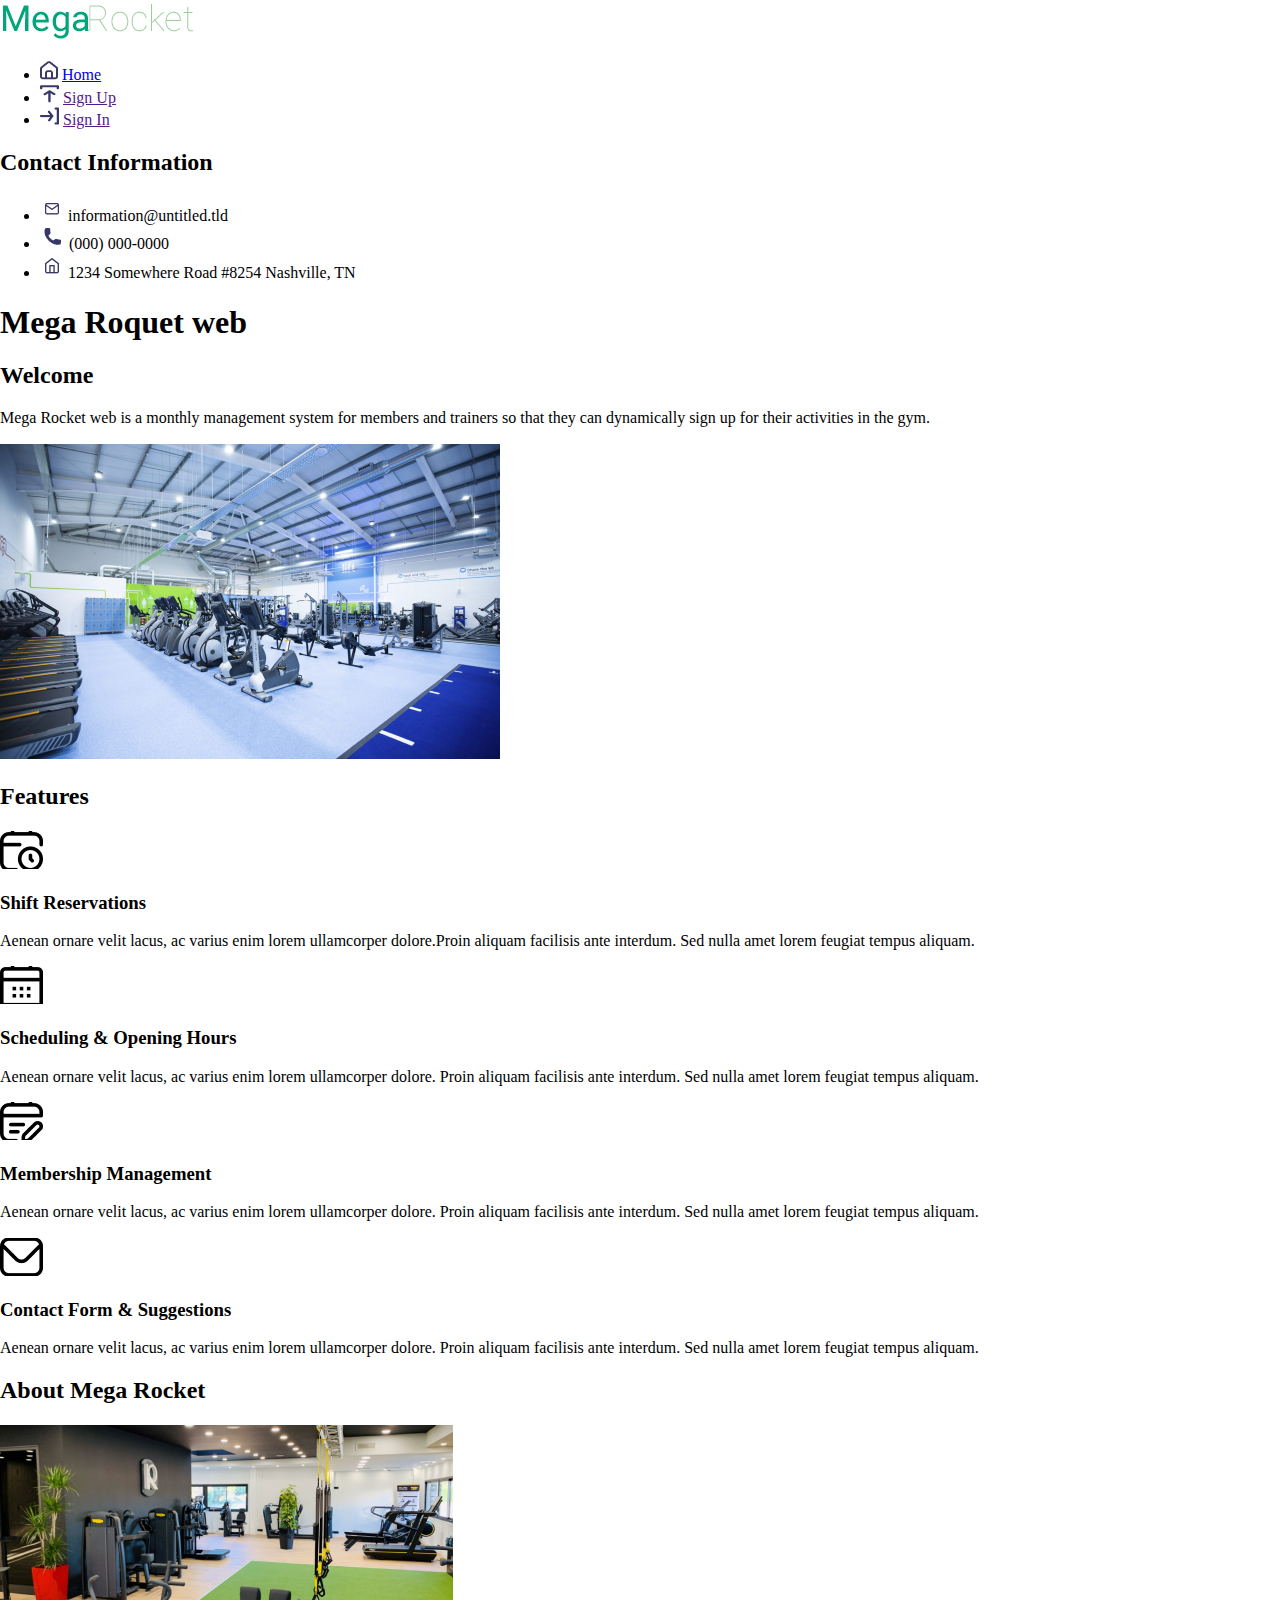
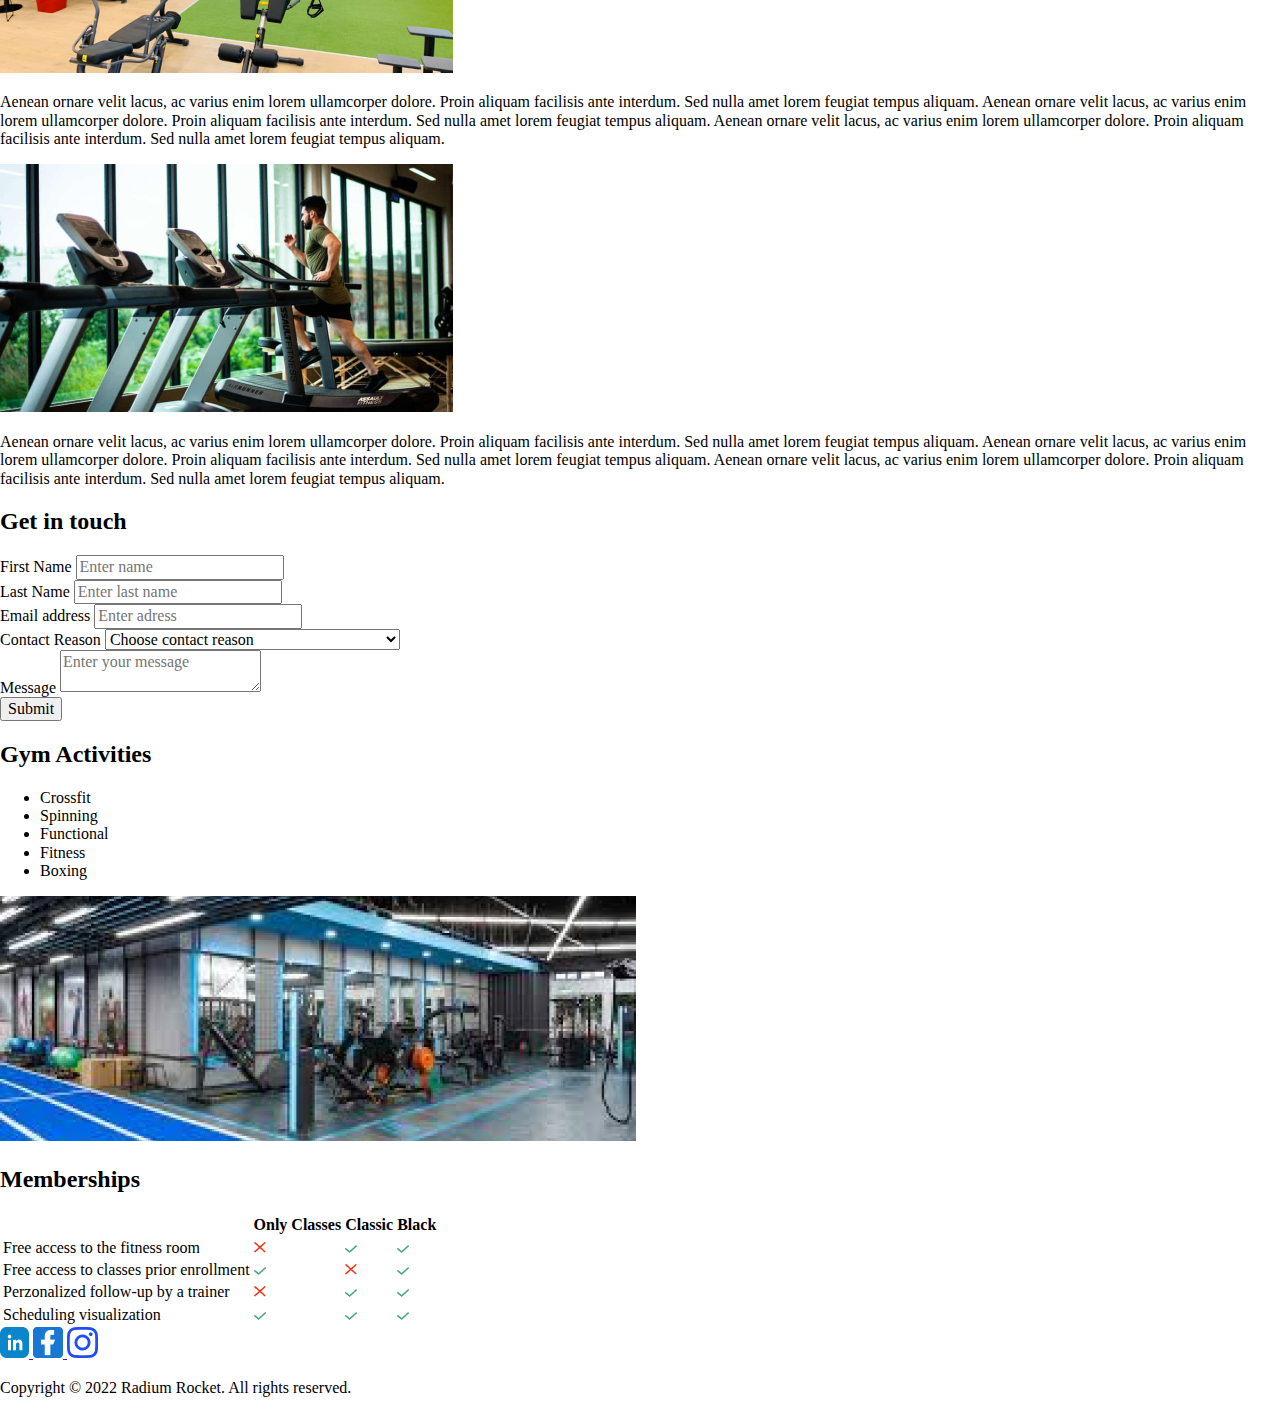
==== Week-03/index.html @ 0d66f49b "BaSP-W03-2023:folders organized,creation of reset and stylesheet,classes added" ====
<!DOCTYPE html>
<html lang="en">
    <head>
        <title>
            MegaRocket
        </title>
        <link rel="stylesheet" href="css/reset.css">
        <link rel="stylesheet" href="css/style.css">
        <link rel="preconnect" href="https://fonts.googleapis.com">
        <link rel="preconnect" href="https://fonts.gstatic.com" crossorigin>
        <link href="https://fonts.googleapis.com/css2?family=Open+Sans:wght@300&family=Roboto:ital,wght@0,400;1,300;1,400&display=swap" rel="stylesheet">
    </head>
    <body>
        <header>
                <a class="logo" href="index.html">
                    <img src = "assets/imgs/logo-mega-rocket.png" alt="Mega rocket logo">
                </a>
        </header>
        <aside>
            <nav>
                <ul>
                    <li class="nav-button">
                        <img src="assets/imgs/home-icon.png" alt="home icon">
                        <a  href="index.html">
                            Home
                        </a>
                    </li>
                    <li class="nav-button">
                        <img src="assets/imgs/sign-up-icon.png" alt="sign up icon">
                        <a href="">
                            Sign Up
                        </a>
                    </li>
                    <li class="nav-button">
                        <img src="assets/imgs/sign-in-icon.png" alt="sign in">
                        <a href="">
                            Sign In
                        </a>
                    </li>
                </ul>
            </nav>
            <div class="contact-info">
                <h2>
                    Contact Information
                </h2>
                <ul>
                    <li class="contact-item">
                        <img src="assets/imgs/email-icon.png" alt="email icon">
                        information@untitled.tld
                    </li>
                    <li class="contact-item">
                        <img src="assets/imgs/phone-icon.png" alt="phone icon">
                        (000) 000-0000
                    </li>
                    <li class="contact-item">
                        <img src="assets/imgs/home-icon2.png" alt="home icon">
                        1234 Somewhere Road #8254 Nashville, TN
                    </li>
                </ul>
            </div>
        </aside>
        <main>
            <section class="welcome-section">
                <article class="welcome-text">
                    <h1>
                        Mega Roquet web
                    </h1>
                    <h2>
                        Welcome
                    </h2>
                    <p>
                        Mega Rocket web is a monthly management system for members and trainers so that they can dynamically sign up for their 
                        activities in the gym.
                    </p>
                </article>
                <img src="assets/imgs/welcome.png" alt="modern gym with multiple machines">
            </section>
            <section class="features-section">
                <h2>
                    Features
                </h2>
                <article class="feature-article">
                    <img src="assets/imgs/shift-reservations-logo.png" alt="shift icon">
                    <h3>
                        Shift Reservations
                    </h3>
                    <p>
                        Aenean ornare velit lacus, ac varius enim lorem ullamcorper dolore.Proin aliquam facilisis ante interdum. 
                        Sed nulla amet lorem feugiat tempus aliquam.
                    </p>
                </article>
                <article class="feature-article">
                    <img src="assets/imgs/schedule-logo.png" alt="shcedule icon">
                    <h3>
                        Scheduling & Opening Hours
                    </h3>
                    <p>
                        Aenean ornare velit lacus, ac varius enim lorem ullamcorper dolore. Proin aliquam facilisis ante interdum. 
                        Sed nulla amet lorem feugiat tempus aliquam.
                    </p>
                </article>
                <article class="feature-article">
                    <img src="assets/imgs/membership-management-logo.png" alt="management icon">
                    <h3>
                        Membership Management
                    </h3>
                    <p>
                        Aenean ornare velit lacus, ac varius enim lorem ullamcorper dolore. Proin aliquam facilisis ante interdum.
                        Sed nulla amet lorem feugiat tempus aliquam.
                    </p>
                </article>
                <article class="feature-article">
                    <img src="assets/imgs/contact-logo.png" alt="contact icon">
                    <h3>
                        Contact Form & Suggestions
                    </h3>
                    <p>
                        Aenean ornare velit lacus, ac varius enim lorem ullamcorper dolore. Proin aliquam facilisis ante interdum.
                        Sed nulla amet lorem feugiat tempus aliquam.
                    </p>
                </article>
            </section>
            <section>
                <h2>
                    About Mega Rocket
                </h2>
                <article>
                    <img src="assets/imgs/about1.png" alt="gym with machines and green spaces">
                    <p>
                        Aenean ornare velit lacus, ac varius enim lorem ullamcorper dolore. Proin aliquam facilisis ante interdum.
                        Sed nulla amet lorem feugiat tempus aliquam. Aenean ornare velit lacus, ac varius enim lorem ullamcorper dolore.
                        Proin aliquam facilisis ante interdum. Sed nulla amet lorem feugiat tempus aliquam. Aenean ornare velit lacus, ac varius
                        enim lorem ullamcorper dolore. Proin aliquam facilisis ante interdum. Sed nulla amet lorem feugiat tempus aliquam.
                    </p>
                </article>
                <article>
                    <img src="assets/imgs/about2.png" alt="a member of the gym training in a treadmill">
                    <p>
                        Aenean ornare velit lacus, ac varius enim lorem ullamcorper dolore. Proin aliquam facilisis ante interdum.
                        Sed nulla amet lorem feugiat tempus aliquam. Aenean ornare velit lacus, ac varius enim lorem ullamcorper dolore.
                        Proin aliquam facilisis ante interdum. Sed nulla amet lorem feugiat tempus aliquam. Aenean ornare velit lacus, ac varius
                        enim lorem ullamcorper dolore. Proin aliquam facilisis ante interdum. Sed nulla amet lorem feugiat tempus aliquam.
                    </p>
                </article>
            </section>
            <section>
                <h2>
                    Get in touch
                </h2>
                <form>
                    <div>
                        <label for="form-name">
                            First Name
                        </label>
                        <input id="form-name" placeholder="Enter name" type="text">
                    </div>
                    <div>
                        <label for="form-last-name">
                            Last Name
                        </label>
                        <input id="form-last-name" placeholder="Enter last name" type="text">
                    </div>
                    <div>
                        <label for="form-email">
                            Email address
                        </label>
                        <input id="form-email" placeholder="Enter adress" type="text">
                    </div>
                    <div>
                        <label for="form-reason">
                            Contact Reason
                        </label>
                        <select id="form-reason">
                            <option selected dissabled hidden value="Choose contact reason">
                                Choose contact reason
                            </option>
                            <option value="I want to make a claim">
                                I want to make a claim
                            </option>
                            <option value="I want to realize a query or suggestion">
                                I want to realize a query or suggestion
                            </option>
                            <option value="I want to know the memberships and costs">
                                I want to know the memberships and costs
                            </option>
                        </select>
                    </div>
                    <div>
                        <label>
                            Message
                        </label>
                        <textarea placeholder="Enter your message"></textarea>
                    </div>
                    <button type="submit">
                        Submit
                    </button>
                </form>
            </section>
            <section>
                <h2>
                    Gym Activities
                </h2>
                <article>
                    <ul>
                        <li>
                            Crossfit
                        </li>
                        <li>
                            Spinning
                        </li>
                        <li>
                            Functional
                        </li>
                        <li>
                            Fitness
                        </li>
                        <li>
                            Boxing
                        </li>
                    </ul>
                    <img src="assets/imgs/activities.png" alt="huge view of a gym">
                </article>
            </section>
            <section>
                <h2>
                    Memberships
                </h2>
                <table>
                    <tr>
                        <th></th>
                        <th>
                            Only Classes
                        </th>
                        <th>
                            Classic
                        </th>
                        <th>
                            Black
                        </th>
                    </tr>
                    <tr>
                        <td>
                            Free access to the fitness room
                        </td>
                        <td>
                            <img src="assets/imgs/x-member-icon.png" alt="cross icon">
                        </td>
                        <td>
                            <img src="assets/imgs/check-member-icon.png" alt="check icon">
                        </td>
                        <td>
                            <img src="assets/imgs/check-member-icon.png">
                        </td>
                    </tr>
                    <tr>
                        <td>
                            Free access to classes prior enrollment
                        </td>
                        <td>
                            <img src="assets/imgs/check-member-icon.png" alt="cross icon">
                        </td>
                        <td>
                            <img src="assets/imgs/x-member-icon.png" alt="check icon">
                        </td>
                        <td>
                            <img src="assets/imgs/check-member-icon.png">
                        </td>
                    </tr>
                    <tr>
                        <td>
                            Perzonalized follow-up by a trainer
                        </td>
                        <td>
                            <img src="assets/imgs/x-member-icon.png" alt="cross icon">
                        </td>
                        <td>
                            <img src="assets/imgs/check-member-icon.png" alt="check icon">
                        </td>
                        <td>
                            <img src="assets/imgs/check-member-icon.png">
                        </td>
                    </tr>
                    <tr>
                        <td>
                            Scheduling visualization
                        </td>
                        <td>
                            <img src="assets/imgs/check-member-icon.png" alt="cross icon">
                        </td>
                        <td>
                            <img src="assets/imgs/check-member-icon.png" alt="check icon">
                        </td>
                        <td>
                            <img src="assets/imgs/check-member-icon.png">
                        </td>
                    </tr>
                </table>
            </section>
        </main>
        <footer>
            <div>
                <a href="">
                    <img src="assets/imgs/linkedin.png" alt="linkedin logo">
                </a>
                <a href="">
                    <img src="assets/imgs/facebook.png" alt="facebook logo">
                </a>
                <a href="">
                    <img src="assets/imgs/instagram.png" alt="instagram logo">
                </a>
            </div>
            <p>
                Copyright © 2022 Radium Rocket. All rights reserved.
            </p>
        </footer>
    </body>
</html>
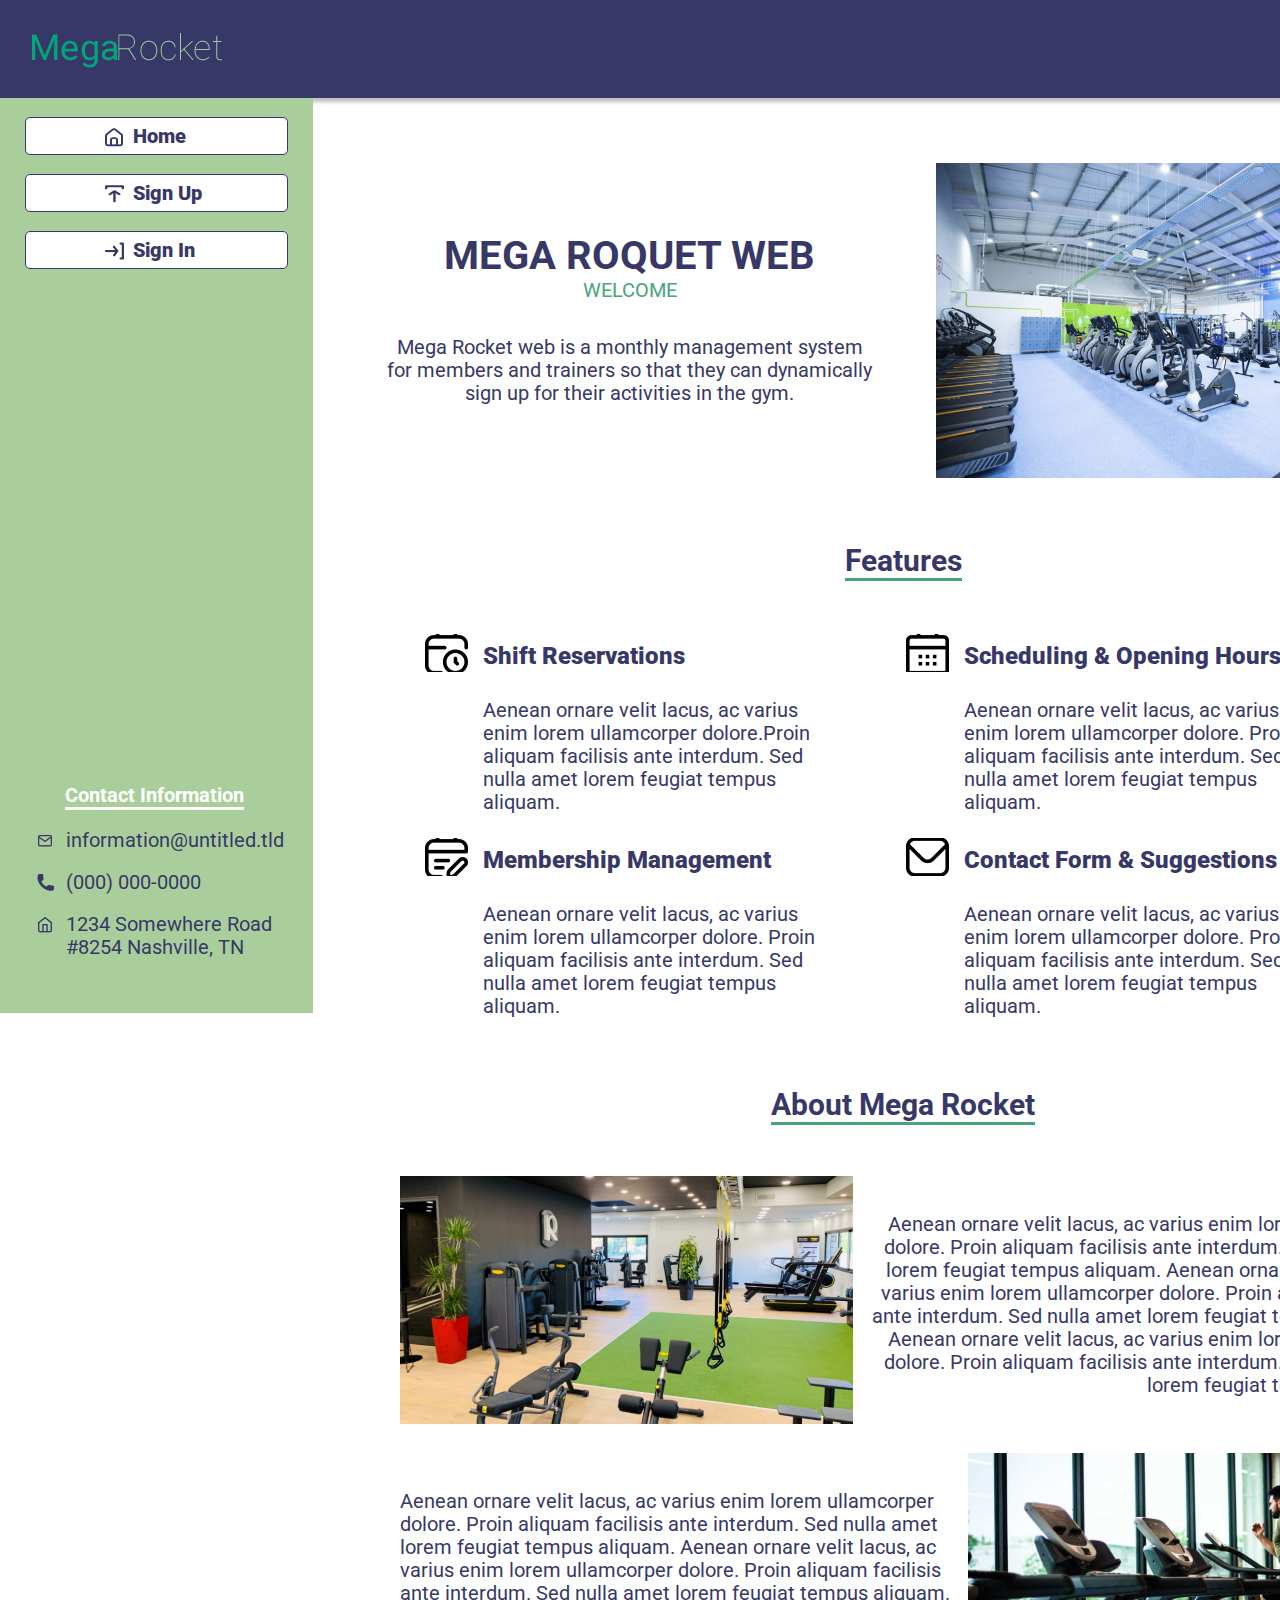
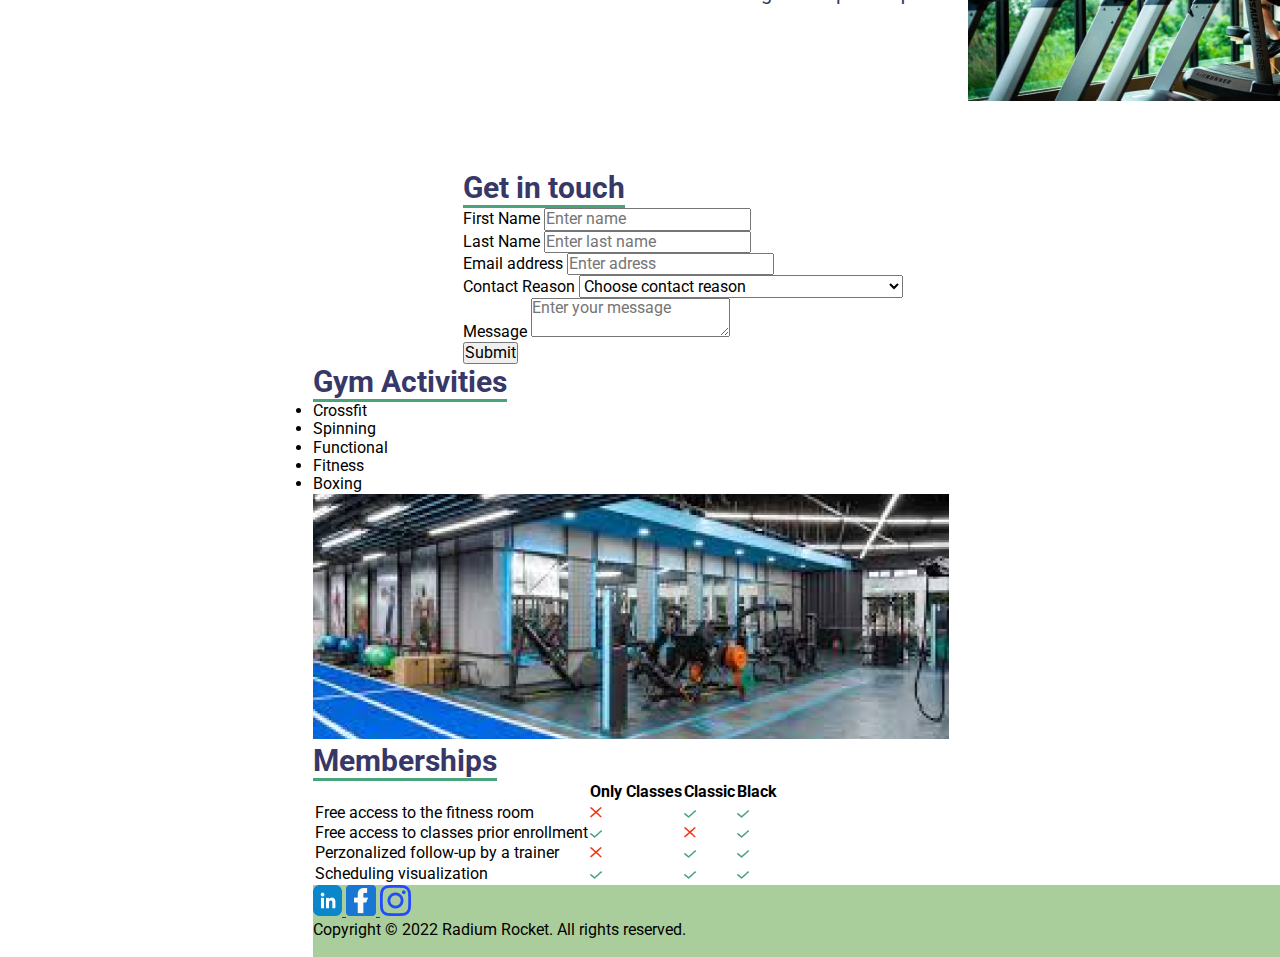
==== commit a3b8e53e: "BaSP-W03-2023:HTML:new classes for section titles,about and get in touch CSS:finished welcome and fe" ====
--- a/Week-03/index.html
+++ b/Week-03/index.html
@@ -76,7 +76,7 @@
                 <img src="assets/imgs/welcome.png" alt="modern gym with multiple machines">
             </section>
             <section class="features-section">
-                <h2>
+                <h2 class="section-title">
                     Features
                 </h2>
                 <article class="feature-article">
@@ -120,11 +120,11 @@
                     </p>
                 </article>
             </section>
-            <section>
-                <h2>
+            <section class="about-section">
+                <h2 class="section-title">
                     About Mega Rocket
                 </h2>
-                <article>
+                <article class="about-article-first">
                     <img src="assets/imgs/about1.png" alt="gym with machines and green spaces">
                     <p>
                         Aenean ornare velit lacus, ac varius enim lorem ullamcorper dolore. Proin aliquam facilisis ante interdum.
@@ -133,40 +133,41 @@
                         enim lorem ullamcorper dolore. Proin aliquam facilisis ante interdum. Sed nulla amet lorem feugiat tempus aliquam.
                     </p>
                 </article>
-                <article>
+                <article class="about-article-second">
+                    <p>
+                        Aenean ornare velit lacus, ac varius enim lorem ullamcorper dolore. Proin aliquam facilisis ante interdum. 
+                        Sed nulla amet lorem feugiat tempus aliquam. Aenean ornare velit lacus, ac varius enim lorem ullamcorper dolore. 
+                        Proin aliquam facilisis ante interdum. Sed nulla amet lorem feugiat tempus aliquam.
+                    </p>
                     <img src="assets/imgs/about2.png" alt="a member of the gym training in a treadmill">
-                    <p>
-                        Aenean ornare velit lacus, ac varius enim lorem ullamcorper dolore. Proin aliquam facilisis ante interdum.
-                        Sed nulla amet lorem feugiat tempus aliquam. Aenean ornare velit lacus, ac varius enim lorem ullamcorper dolore.
-                        Proin aliquam facilisis ante interdum. Sed nulla amet lorem feugiat tempus aliquam. Aenean ornare velit lacus, ac varius
-                        enim lorem ullamcorper dolore. Proin aliquam facilisis ante interdum. Sed nulla amet lorem feugiat tempus aliquam.
-                    </p>
-                </article>
-            </section>
-            <section>
-                <h2>
+                </article>
+            </section>
+            <section class="form-section">
+                <h2 class="section-title">
                     Get in touch
                 </h2>
                 <form>
-                    <div>
-                        <label for="form-name">
-                            First Name
-                        </label>
-                        <input id="form-name" placeholder="Enter name" type="text">
+                    <div class="form-inputs">
+                        <div class="form-input">
+                            <label for="form-name">
+                                First Name
+                            </label>
+                            <input id="form-name" placeholder="Enter name" type="text">
+                        </div>
+                        <div class="form-input">
+                            <label for="form-last-name">
+                                Last Name
+                            </label>
+                            <input id="form-last-name" placeholder="Enter last name" type="text">
+                        </div class="form-input">
+                        <div class="form-input">
+                            <label for="form-email">
+                                Email address
+                            </label>
+                            <input id="form-email" placeholder="Enter adress" type="text">
+                        </div>
                     </div>
-                    <div>
-                        <label for="form-last-name">
-                            Last Name
-                        </label>
-                        <input id="form-last-name" placeholder="Enter last name" type="text">
-                    </div>
-                    <div>
-                        <label for="form-email">
-                            Email address
-                        </label>
-                        <input id="form-email" placeholder="Enter adress" type="text">
-                    </div>
-                    <div>
+                    <div class="form-select">
                         <label for="form-reason">
                             Contact Reason
                         </label>
@@ -185,7 +186,7 @@
                             </option>
                         </select>
                     </div>
-                    <div>
+                    <div class="form-textarea">
                         <label>
                             Message
                         </label>
@@ -197,7 +198,7 @@
                 </form>
             </section>
             <section>
-                <h2>
+                <h2 class="section-title">
                     Gym Activities
                 </h2>
                 <article>
@@ -222,7 +223,7 @@
                 </article>
             </section>
             <section>
-                <h2>
+                <h2 class="section-title">
                     Memberships
                 </h2>
                 <table>
--- a/Week-03/css/style.css
+++ b/Week-03/css/style.css
@@ -0,0 +1,259 @@
+* {
+    box-sizing: border-box;
+    margin: 0;
+    padding: 0;
+    font-family: 'Roboto', sans-serif;
+}
+
+header {
+    background-color: #373867;
+    position: sticky;
+    top: 0;
+    height: 98px;
+    width: 1512px;
+    box-shadow: 0px 4px 4px rgba(0, 0, 0, 0.25);
+    z-index: 1;
+}
+
+aside {
+    background-color: #AACE9B;
+    display: block;
+    position: fixed;
+    width: 313px;
+    height: 915px;
+    top: 98px;
+    z-index: 1;
+}
+
+nav {
+    display: inline-block;
+    margin: 19px 25px 19px 25px;
+}
+
+main {
+    position: relative;
+    width: 1200px;
+    left: 313px;
+}
+
+footer {
+    background-color: #AACE9B;
+    display: block;
+    position: relative;
+    height: 72px;
+    width: 1200px;
+    left: 313px;
+}
+
+.logo {
+    display: inline-block;
+    margin: 29px;
+    width: 194px;
+    height: 41px;
+}
+
+.nav-button {
+    position: relative;
+    list-style: none;
+    background: #FFFFFF;
+    border: 1px solid #373867;
+    border-radius: 5px;
+    height: 38px;
+    width: 263px;
+    margin-bottom: 19px;
+}
+
+.nav-button:last-child {
+    margin-bottom: 0;
+}
+
+.nav-button a {
+    display: block;
+    text-decoration: none;
+    color: #373867;
+    font-style: normal;
+    height: 38px;
+    font-size: 20px;
+    font-weight: 876;
+    line-height: 23px;
+    padding-top: 7.3px;
+    padding-left: 107px;
+}
+
+.nav-button img {
+    position: absolute;
+    left: 79px;
+    top: 9.86px;
+}
+
+.contact-info {
+    position: relative;
+    margin: 19px;
+    top: 477px;
+}
+
+.contact-item {
+    display: inline-block;
+    position: relative;
+    list-style: none;
+    width: 217px;
+    margin-top: 19px;
+    left: 47px;
+    color: #373867;
+    font-size: 20px;
+    line-height: 23px;
+}
+
+.contact-item img {
+    position: absolute;
+    left: -32.72px;
+}
+
+.contact-info h2 {
+    display: inline-block;
+    position: relative;
+    color: #FFFFFF;
+    border-bottom: 3px solid #FFFFFF;
+    left: 46px;
+    font-size: 20px;
+    line-height: 23px;
+}
+
+.welcome-section {
+    width: 1050px;
+    height: 315px;
+    margin-top: 65px;
+    margin-left: 74px;
+}
+
+.welcome-text {
+    float: left;
+    text-align: center;
+    width: 485px;
+    margin-top: 69px;
+    margin-right: 64px;
+}
+
+.welcome-text h1 {
+    text-transform: uppercase;
+    margin: 0;
+    color: #373867;
+    font-size: 40px;
+    line-height: 47px;
+}
+
+.welcome-text h2 {
+    text-transform: uppercase;
+    color: #49A37B;
+    font-weight: 400;
+    font-size: 20px;
+    line-height: 23px;
+}
+
+.welcome-text p {
+    color: #373867;
+    margin-top: 34px;
+    font-weight: 400;
+    font-size: 20px;
+    line-height: 23px;
+}
+
+.section-title {
+    display: inline-block;
+    border-bottom: 3px solid #49A37B;
+    color: #373867;
+    font-weight: 700;
+    font-size: 30px;
+    line-height: 35px;
+}
+
+.features-section {
+    display: inline-block;
+    margin-top: 65px;
+    margin-left: 112px;
+    height: 469px;
+    width: 959px;
+}
+
+.features-section h2 {
+    margin-left: 420px;
+    margin-bottom: 29px;
+}
+
+.feature-article {
+    display: inline-block;
+    width: 477px;
+    margin-top: 24px;
+}
+
+.feature-article img,h3,p {
+    display: inline-block;
+}
+
+.feature-article img {
+    float: left;
+    margin-right: 15px;
+}
+
+.feature-article h3 {
+    color: #373867;
+    margin-top: 8px;
+    font-weight: 876;
+    font-size: 24px;
+    line-height: 28px;
+}
+
+.feature-article p {
+    color: #373867;
+    height: 115px;
+    width: 337px;
+    margin-top: 29px;
+    font-weight: 400;
+    font-size: 20px;
+    line-height: 23px;
+}
+
+.about-section {
+    margin-top: 70px;
+    margin-left: 87px;
+}
+
+.about-section h2 {
+    margin-left: 371px;
+    margin-bottom: 51px;  
+}
+
+.about-article-first p{
+    float: right;
+    text-align: right;
+    margin-top: 37px;
+    margin-right: 91px;
+    width: 554px;
+    height: 184px;
+    color: #373867;
+    font-weight: 400;
+    font-size: 20px;
+    line-height: 23px;
+}
+
+.about-article-second {
+    margin-top: 24px;
+}
+
+.about-article-second p{
+    float: left;
+    text-align: left;
+    margin-top: 37px;
+    margin-right: 10px;
+    width: 558px;
+    height: 115px;
+    color: #373867;
+    font-weight: 400;
+    font-size: 20px;
+    line-height: 23px;
+}
+
+.form-section {
+    margin-top: 65px;
+    margin-left: 150px;
+}
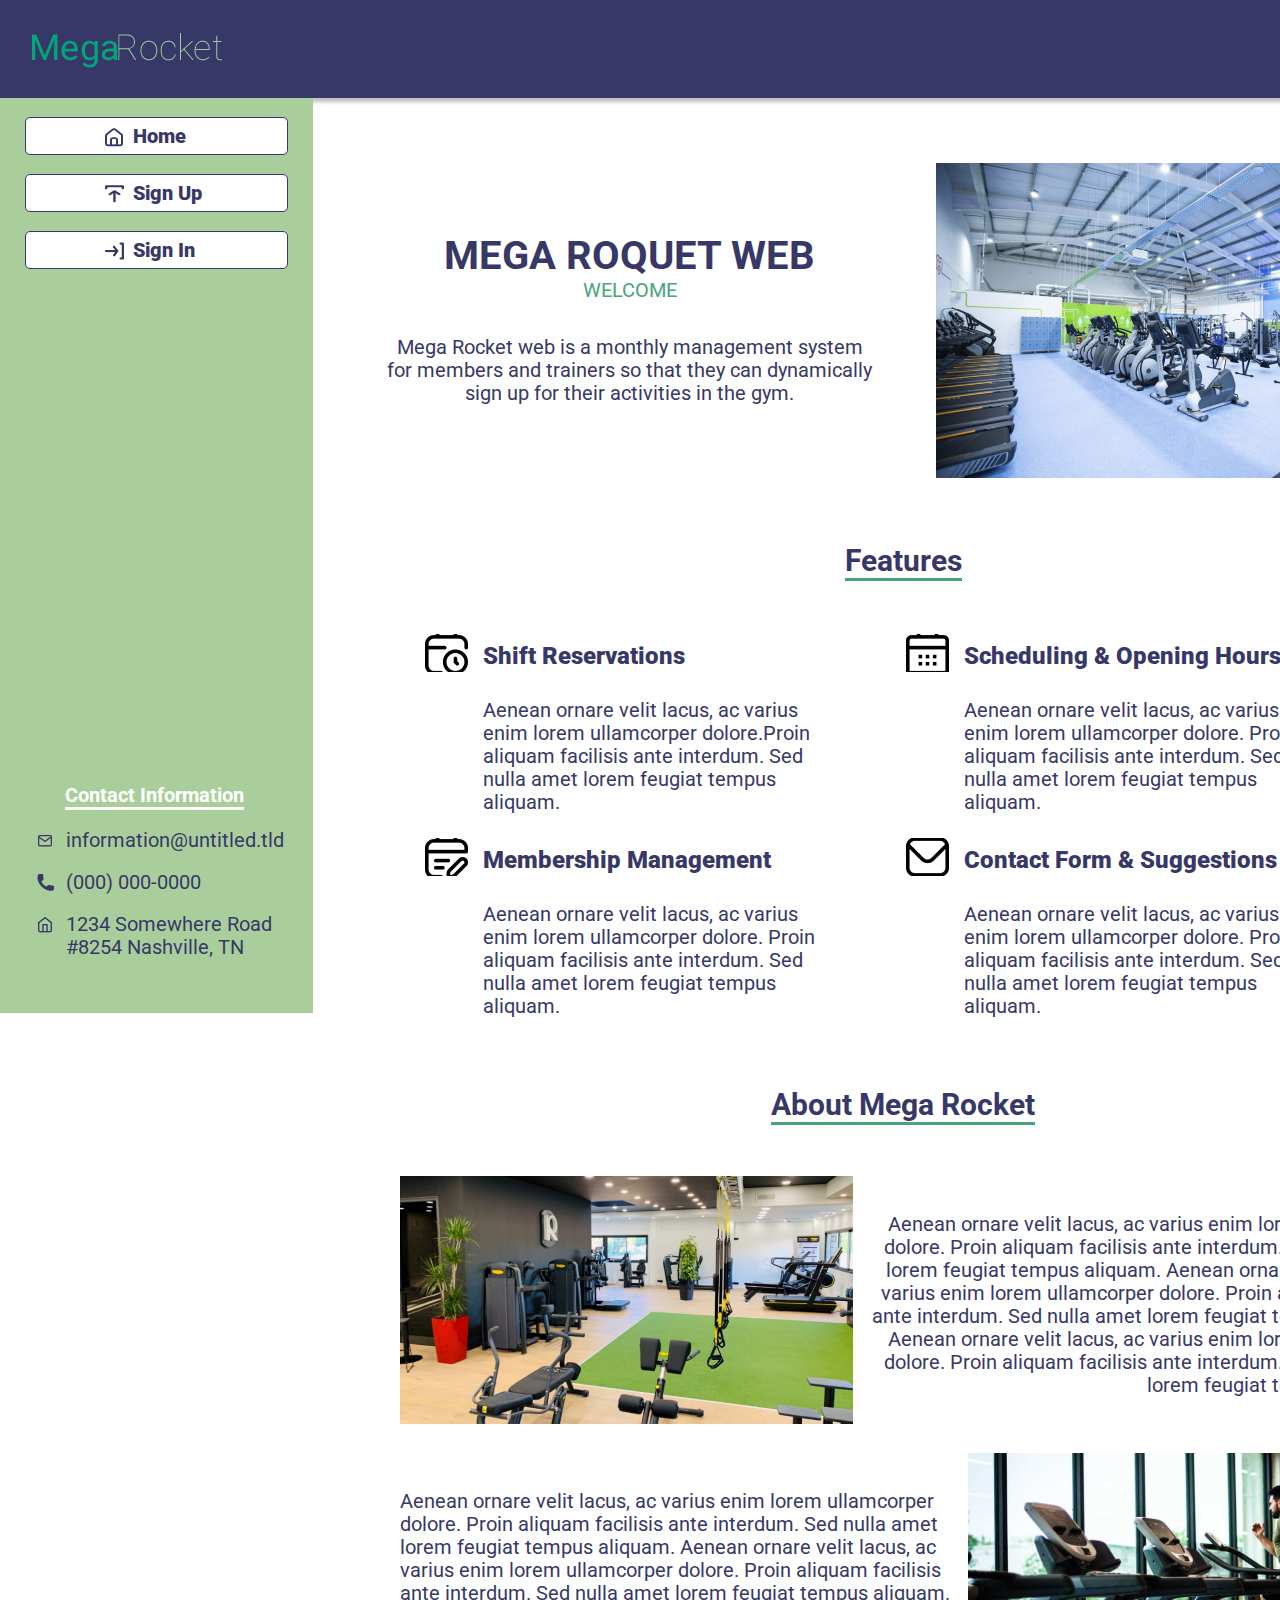
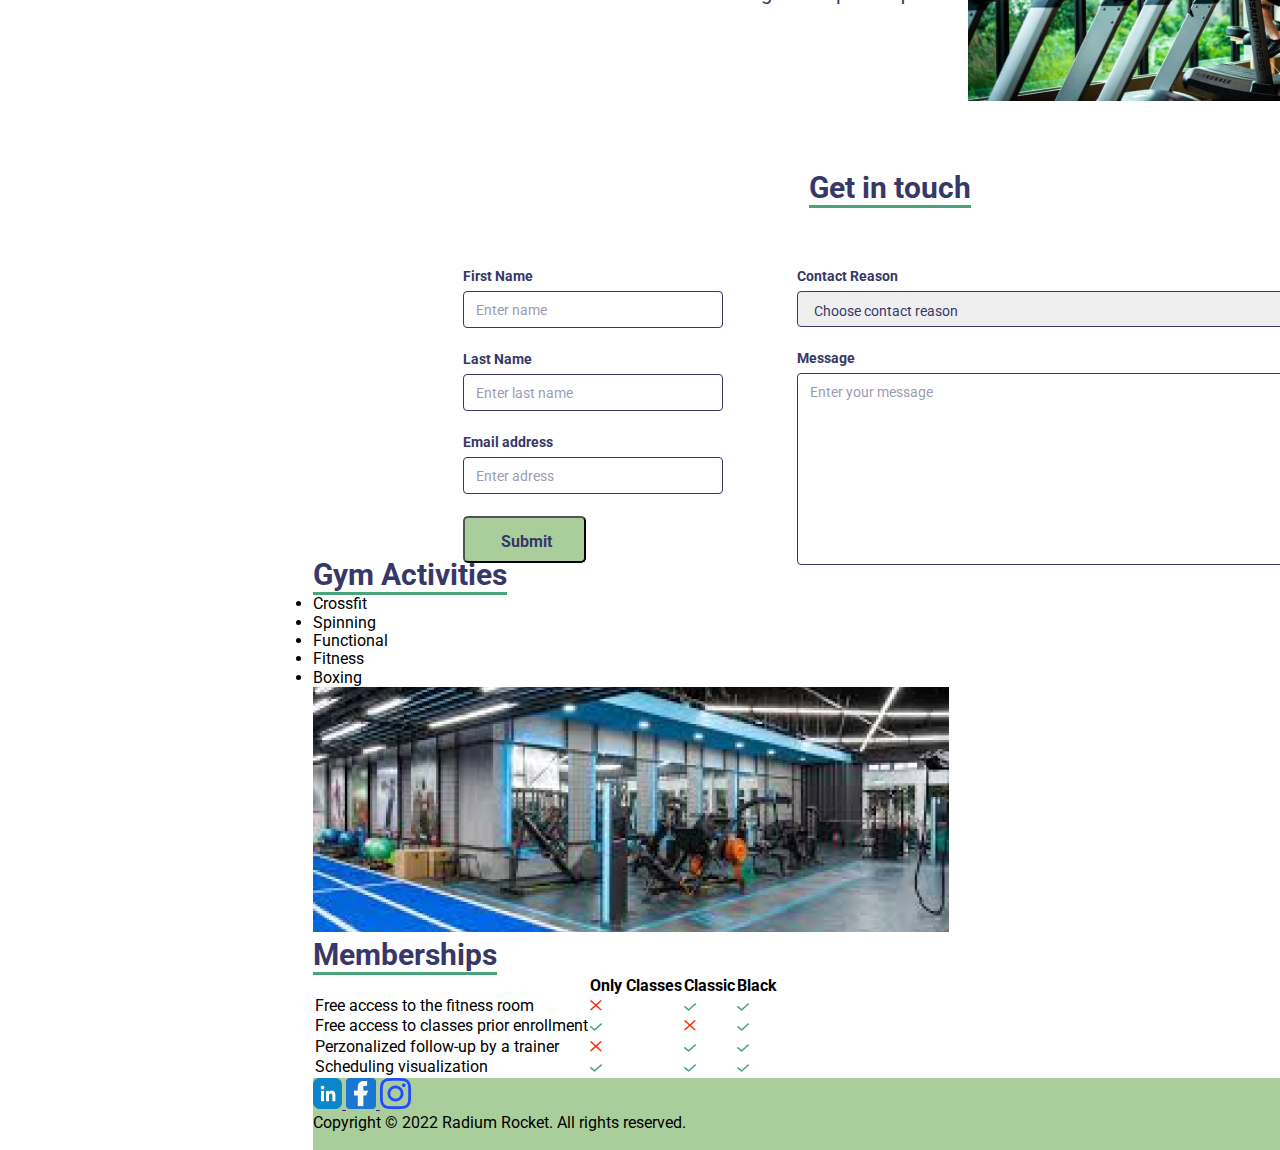
==== commit 14e53ca9: "BaSP-W03-2023: Get in touch section styled, inputs, labels, selector, textarea, button" ====
--- a/Week-03/index.html
+++ b/Week-03/index.html
@@ -149,26 +149,26 @@
                 <form>
                     <div class="form-inputs">
                         <div class="form-input">
-                            <label for="form-name">
+                            <label class="label" for="form-name">
                                 First Name
                             </label>
                             <input id="form-name" placeholder="Enter name" type="text">
                         </div>
                         <div class="form-input">
-                            <label for="form-last-name">
+                            <label class="label" for="form-last-name">
                                 Last Name
                             </label>
                             <input id="form-last-name" placeholder="Enter last name" type="text">
                         </div class="form-input">
                         <div class="form-input">
-                            <label for="form-email">
+                            <label class="label" for="form-email">
                                 Email address
                             </label>
                             <input id="form-email" placeholder="Enter adress" type="text">
                         </div>
                     </div>
                     <div class="form-select">
-                        <label for="form-reason">
+                        <label class="label" for="form-reason">
                             Contact Reason
                         </label>
                         <select id="form-reason">
@@ -185,9 +185,10 @@
                                 I want to know the memberships and costs
                             </option>
                         </select>
+                        <i></i>
                     </div>
                     <div class="form-textarea">
-                        <label>
+                        <label class="label">
                             Message
                         </label>
                         <textarea placeholder="Enter your message"></textarea>
--- a/Week-03/css/style.css
+++ b/Week-03/css/style.css
@@ -256,4 +256,80 @@
 .form-section {
     margin-top: 65px;
     margin-left: 150px;
-}
+    width: 900px;
+    height: 387px;
+}
+
+.form-section h2 {
+    margin-left: 346px;
+    margin-bottom: 37px;
+}
+
+.form-inputs {
+    float: left;
+    margin-right: 74px;
+}
+
+.label{
+    display: block;
+    color: #373867;
+    margin-bottom: 7px;
+    margin-top: 23px;
+    font-weight: bold;
+    font-size: 14px;
+    line-height: 16px;
+}
+
+.form-input input {
+    width: 260px;
+    height: 37px;
+    padding: 10px 12px 10px 12px;
+    border: 1px solid #373867;
+    border-radius: 4px;
+}
+
+.form-input input::placeholder, .form-textarea textarea::placeholder {
+    color: #373867;
+    font-weight: 400;
+    font-size: 14px;
+    line-height: 16px;
+    opacity: 0.5;
+}
+
+.form-select, .form-textarea {
+    float: right;
+}
+
+.form-select select {
+    height: 36px;
+    width: 566px;
+    padding: 10px 12px 10px 12px;
+    border: 1px solid #373867;
+    border-radius: 4px;
+    color: #373867;
+    font-weight: 400;
+    font-size: 14px;
+    line-height: 16px;
+}
+
+.form-textarea textarea {
+    padding: 10px 12px 10px 12px;
+    border: 1px solid #373867;
+    border-radius: 4px;
+    width: 566px;
+    height: 191.6px;
+}
+
+button {
+    margin-top: 22px;
+    padding: 14px 36px;
+    width: 123px;
+    height: 47px;
+    background: #AACE9B;
+    border-radius: 5px;
+    color: #373867;
+    font-weight: bold;
+    font-size: 16px;
+    line-height: 19px;
+    text-align: center;
+}
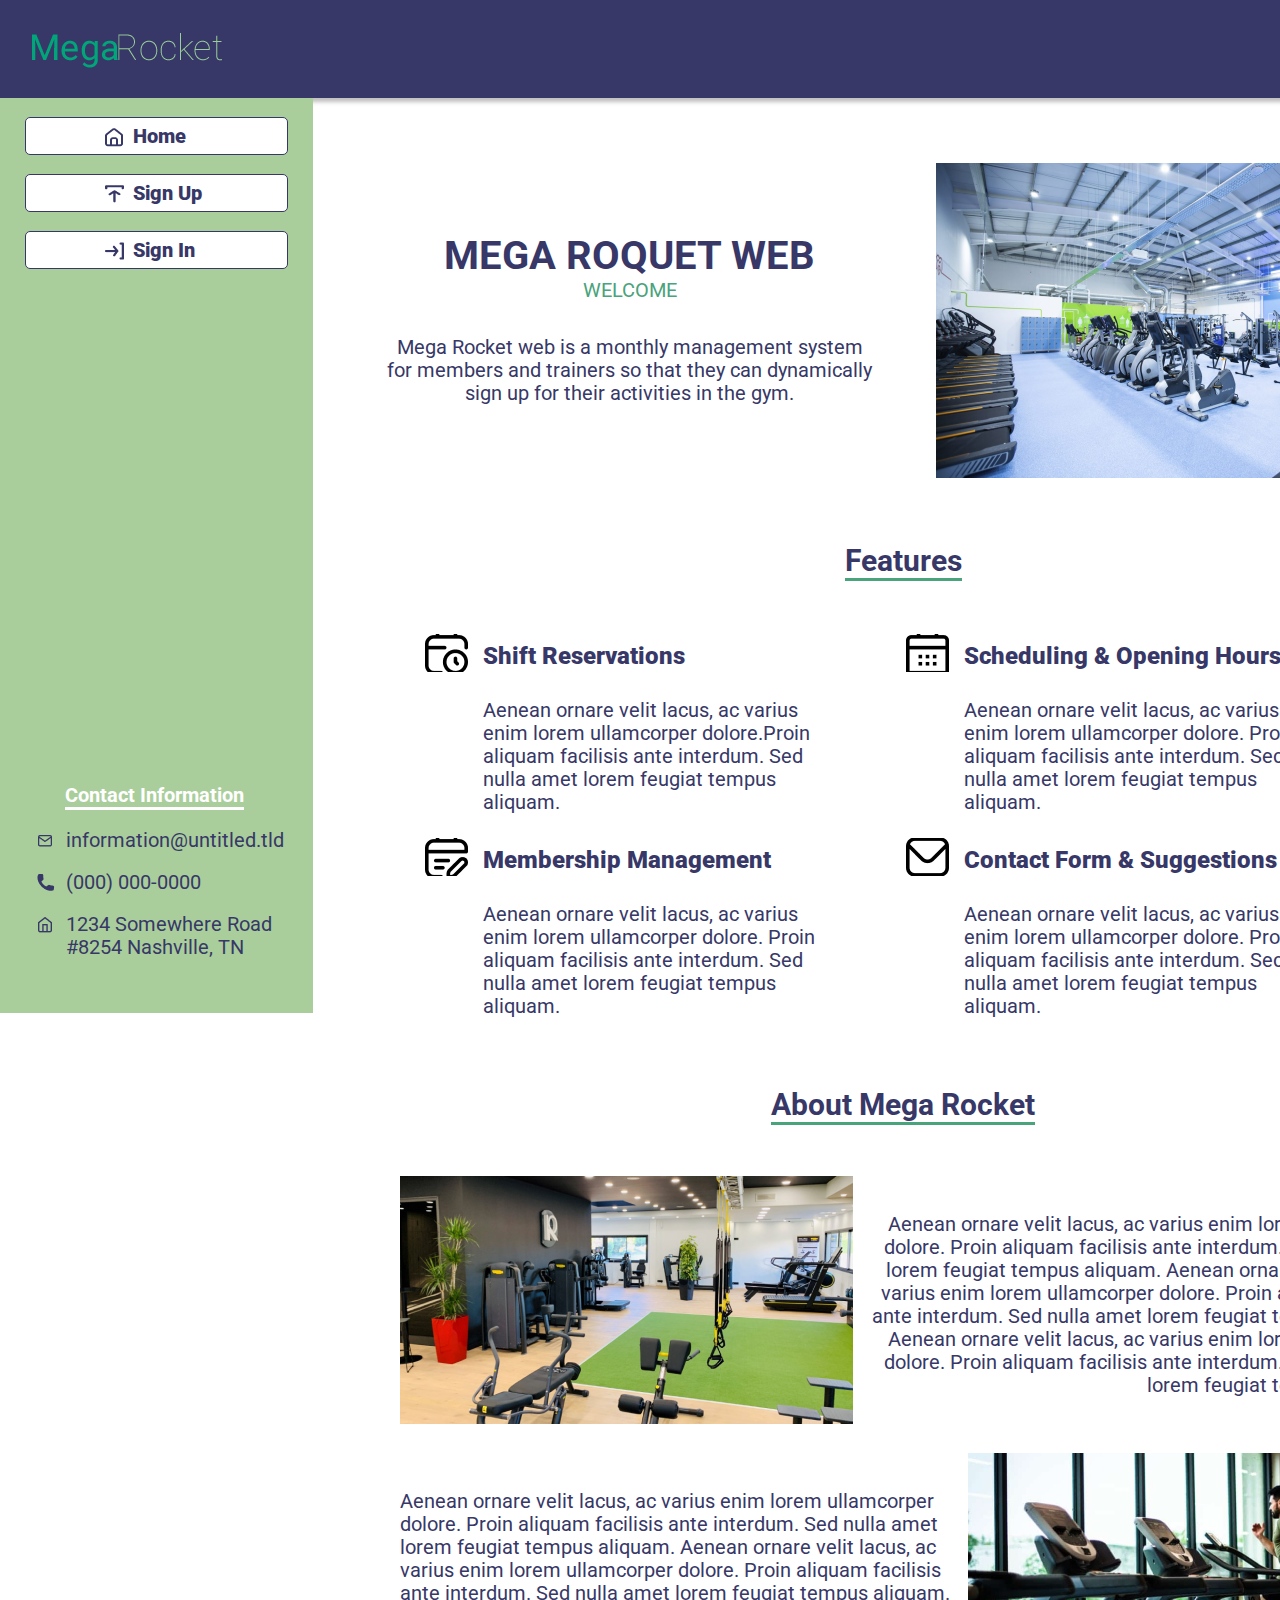
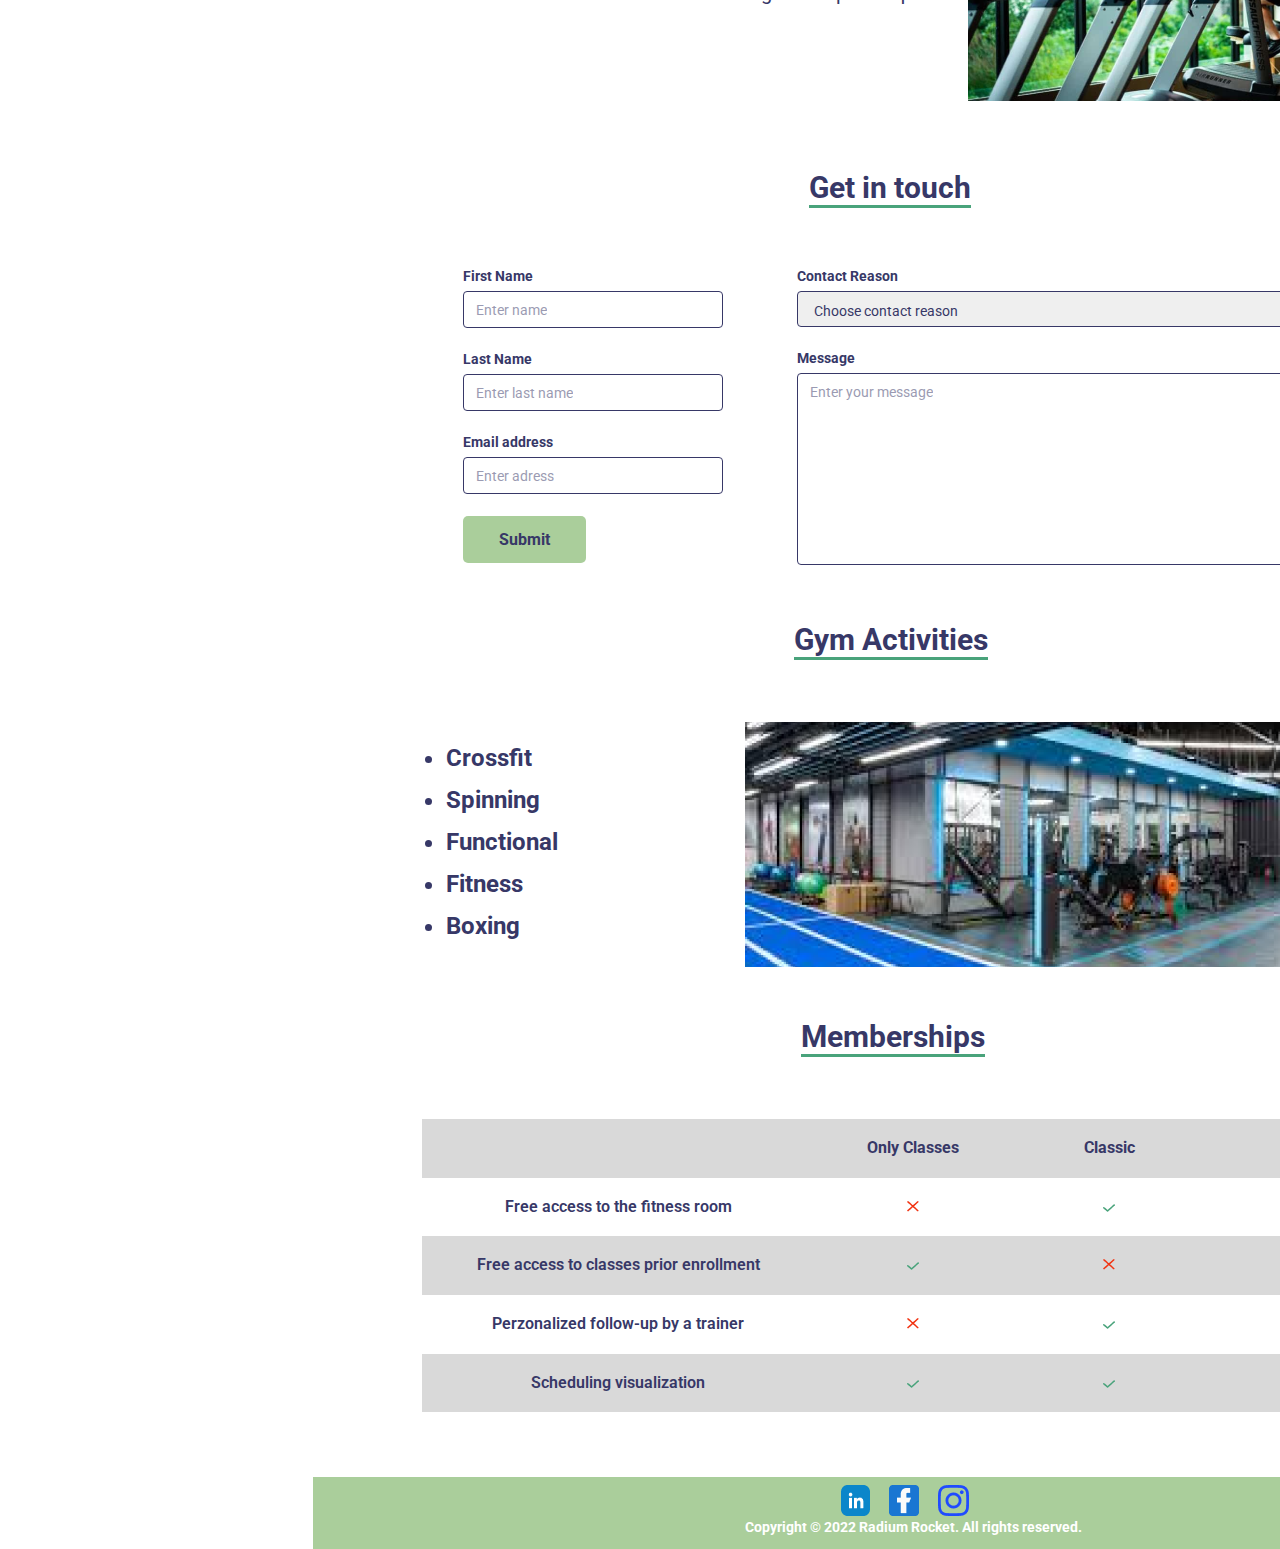
==== commit 33e205a9: "BaSP-W03-2023:Activities, membership sections with table and footer styled" ====
--- a/Week-03/index.html
+++ b/Week-03/index.html
@@ -198,11 +198,11 @@
                     </button>
                 </form>
             </section>
-            <section>
+            <section class="activities-section">
                 <h2 class="section-title">
                     Gym Activities
                 </h2>
-                <article>
+                <article class="activities-article">
                     <ul>
                         <li>
                             Crossfit
@@ -223,13 +223,13 @@
                     <img src="assets/imgs/activities.png" alt="huge view of a gym">
                 </article>
             </section>
-            <section>
+            <section class="membership-section">
                 <h2 class="section-title">
                     Memberships
                 </h2>
                 <table>
-                    <tr>
-                        <th></th>
+                    <tr class="colored-tr">
+                        <th class="first-column"></th>
                         <th>
                             Only Classes
                         </th>
@@ -254,35 +254,35 @@
                             <img src="assets/imgs/check-member-icon.png">
                         </td>
                     </tr>
+                    <tr class="colored-tr">
+                        <td>
+                            Free access to classes prior enrollment
+                        </td>
+                        <td>
+                            <img src="assets/imgs/check-member-icon.png" alt="cross icon">
+                        </td>
+                        <td>
+                            <img src="assets/imgs/x-member-icon.png" alt="check icon">
+                        </td>
+                        <td>
+                            <img src="assets/imgs/check-member-icon.png">
+                        </td>
+                    </tr>
                     <tr>
                         <td>
-                            Free access to classes prior enrollment
-                        </td>
-                        <td>
-                            <img src="assets/imgs/check-member-icon.png" alt="cross icon">
-                        </td>
-                        <td>
-                            <img src="assets/imgs/x-member-icon.png" alt="check icon">
+                            Perzonalized follow-up by a trainer
+                        </td>
+                        <td>
+                            <img src="assets/imgs/x-member-icon.png" alt="cross icon">
+                        </td>
+                        <td>
+                            <img src="assets/imgs/check-member-icon.png" alt="check icon">
                         </td>
                         <td>
                             <img src="assets/imgs/check-member-icon.png">
                         </td>
                     </tr>
-                    <tr>
-                        <td>
-                            Perzonalized follow-up by a trainer
-                        </td>
-                        <td>
-                            <img src="assets/imgs/x-member-icon.png" alt="cross icon">
-                        </td>
-                        <td>
-                            <img src="assets/imgs/check-member-icon.png" alt="check icon">
-                        </td>
-                        <td>
-                            <img src="assets/imgs/check-member-icon.png">
-                        </td>
-                    </tr>
-                    <tr>
+                    <tr class="colored-tr">
                         <td>
                             Scheduling visualization
                         </td>
--- a/Week-03/css/style.css
+++ b/Week-03/css/style.css
@@ -40,9 +40,15 @@
     background-color: #AACE9B;
     display: block;
     position: relative;
+    text-align: center;
+    padding-top: 8px;
     height: 72px;
     width: 1200px;
     left: 313px;
+    color: #FFFFFF;
+    font-weight: 700;
+    font-size: 14px;
+    line-height: 16px;
 }
 
 .logo {
@@ -313,6 +319,7 @@
 }
 
 .form-textarea textarea {
+    resize: none;
     padding: 10px 12px 10px 12px;
     border: 1px solid #373867;
     border-radius: 4px;
@@ -321,6 +328,7 @@
 }
 
 button {
+    border-style: none;
     margin-top: 22px;
     padding: 14px 36px;
     width: 123px;
@@ -333,3 +341,75 @@
     line-height: 19px;
     text-align: center;
 }
+
+.activities-section {
+    margin-top: 65px;
+    margin-left: 133px;
+}
+
+.activities-section h2 {
+    margin-left: 348px;
+    margin-bottom: 62px;
+}
+
+.activities-article ul {
+    display: inline-block;
+    margin-top: 22px;
+    color: #373867;
+    font-weight: bold;
+    font-size: 24px;
+    line-height: 28px;
+}
+
+.activities-article ul li {
+    margin-bottom: 14px;
+}
+
+.activities-article img {
+    float: right;
+    margin-right: 132px;
+}
+
+.membership-section {
+    margin-top: 65px;
+    margin-left: 109px;
+    margin-bottom: 65px;
+}
+
+.membership-section h2 {
+    margin-left: 379px;
+    margin-bottom: 62px;
+}
+
+table {
+    width: 981.55px;
+    height: 293px;
+    border-spacing: 0;
+    color: #373867;
+    font-weight: 600;
+}
+
+tr {
+    height: 58.6px;
+}
+
+th {
+    width: 196.31px;
+}
+
+.first-column {
+    width: 392.62px;
+}
+
+td {
+    text-align: center;
+}
+
+.colored-tr {
+    background-color: #D9D9D9;;
+}
+
+footer a {
+    margin-right: 16px;
+    text-decoration: none;
+}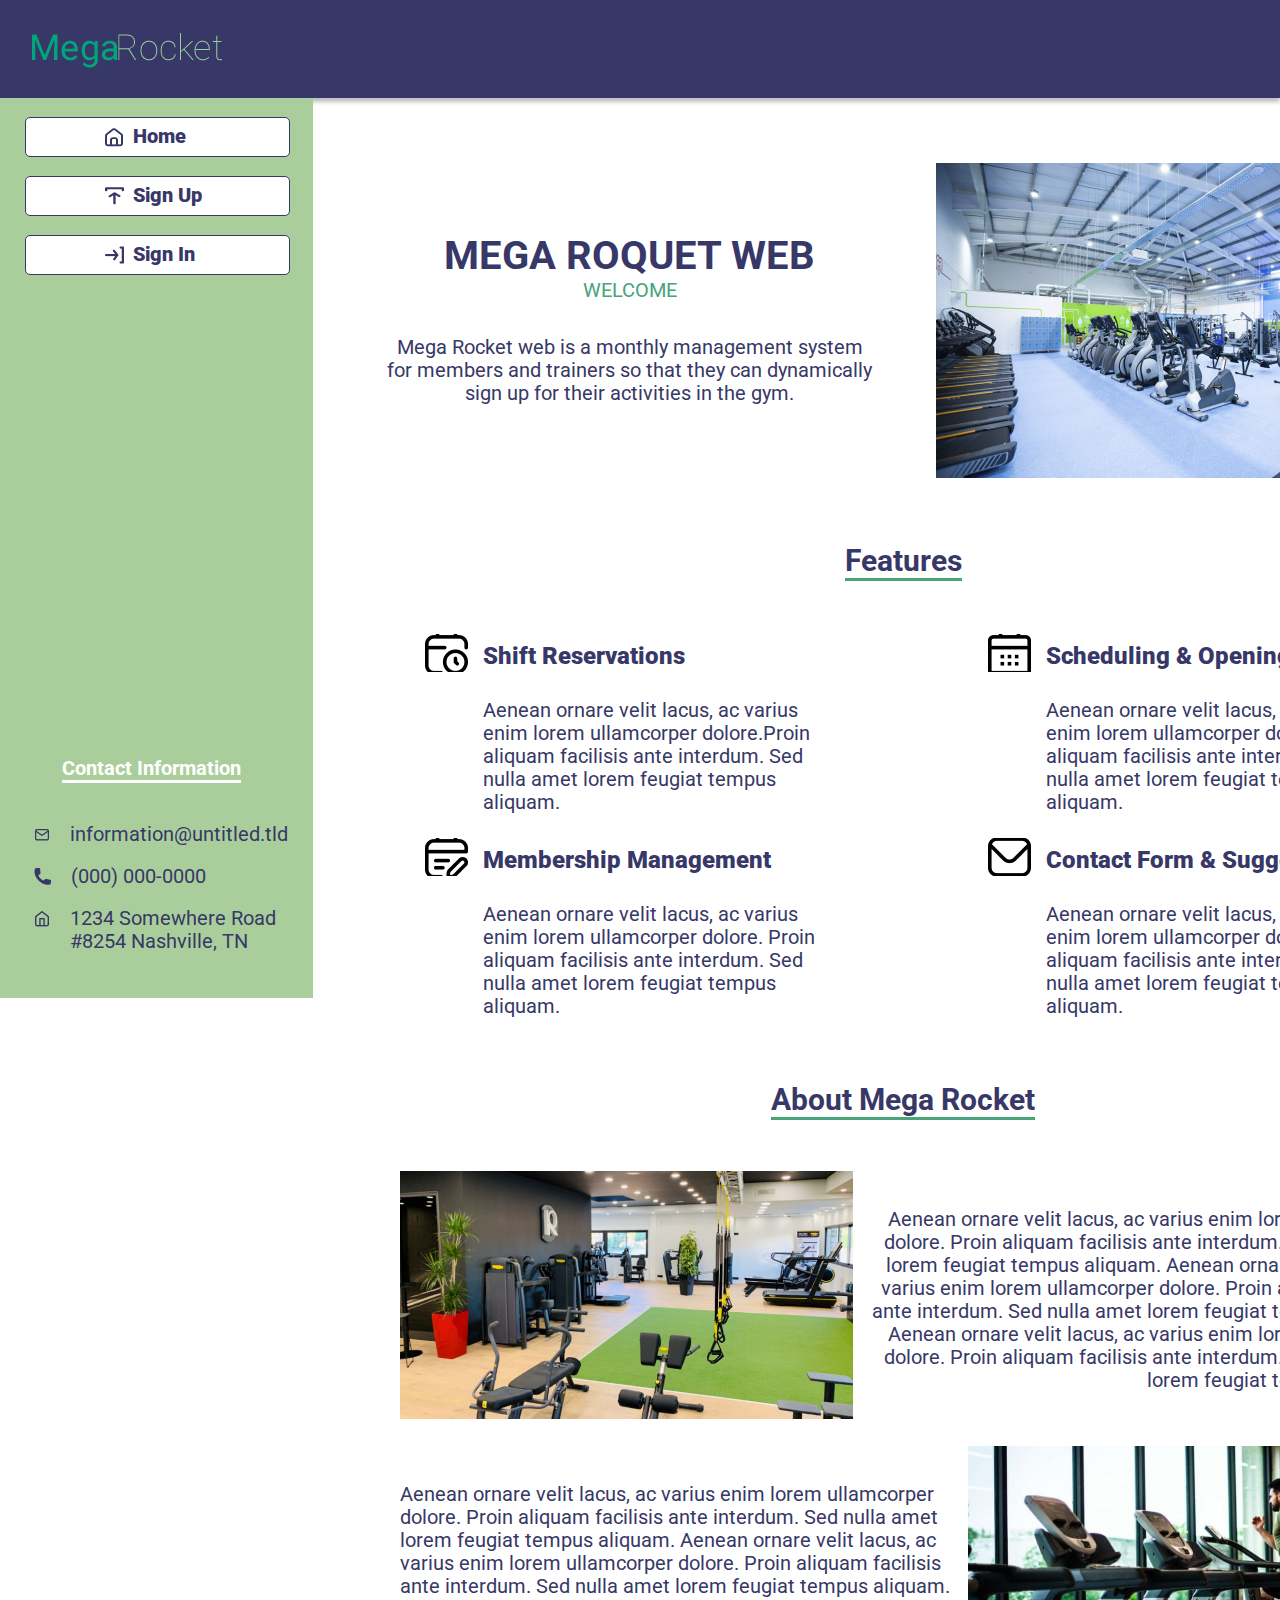
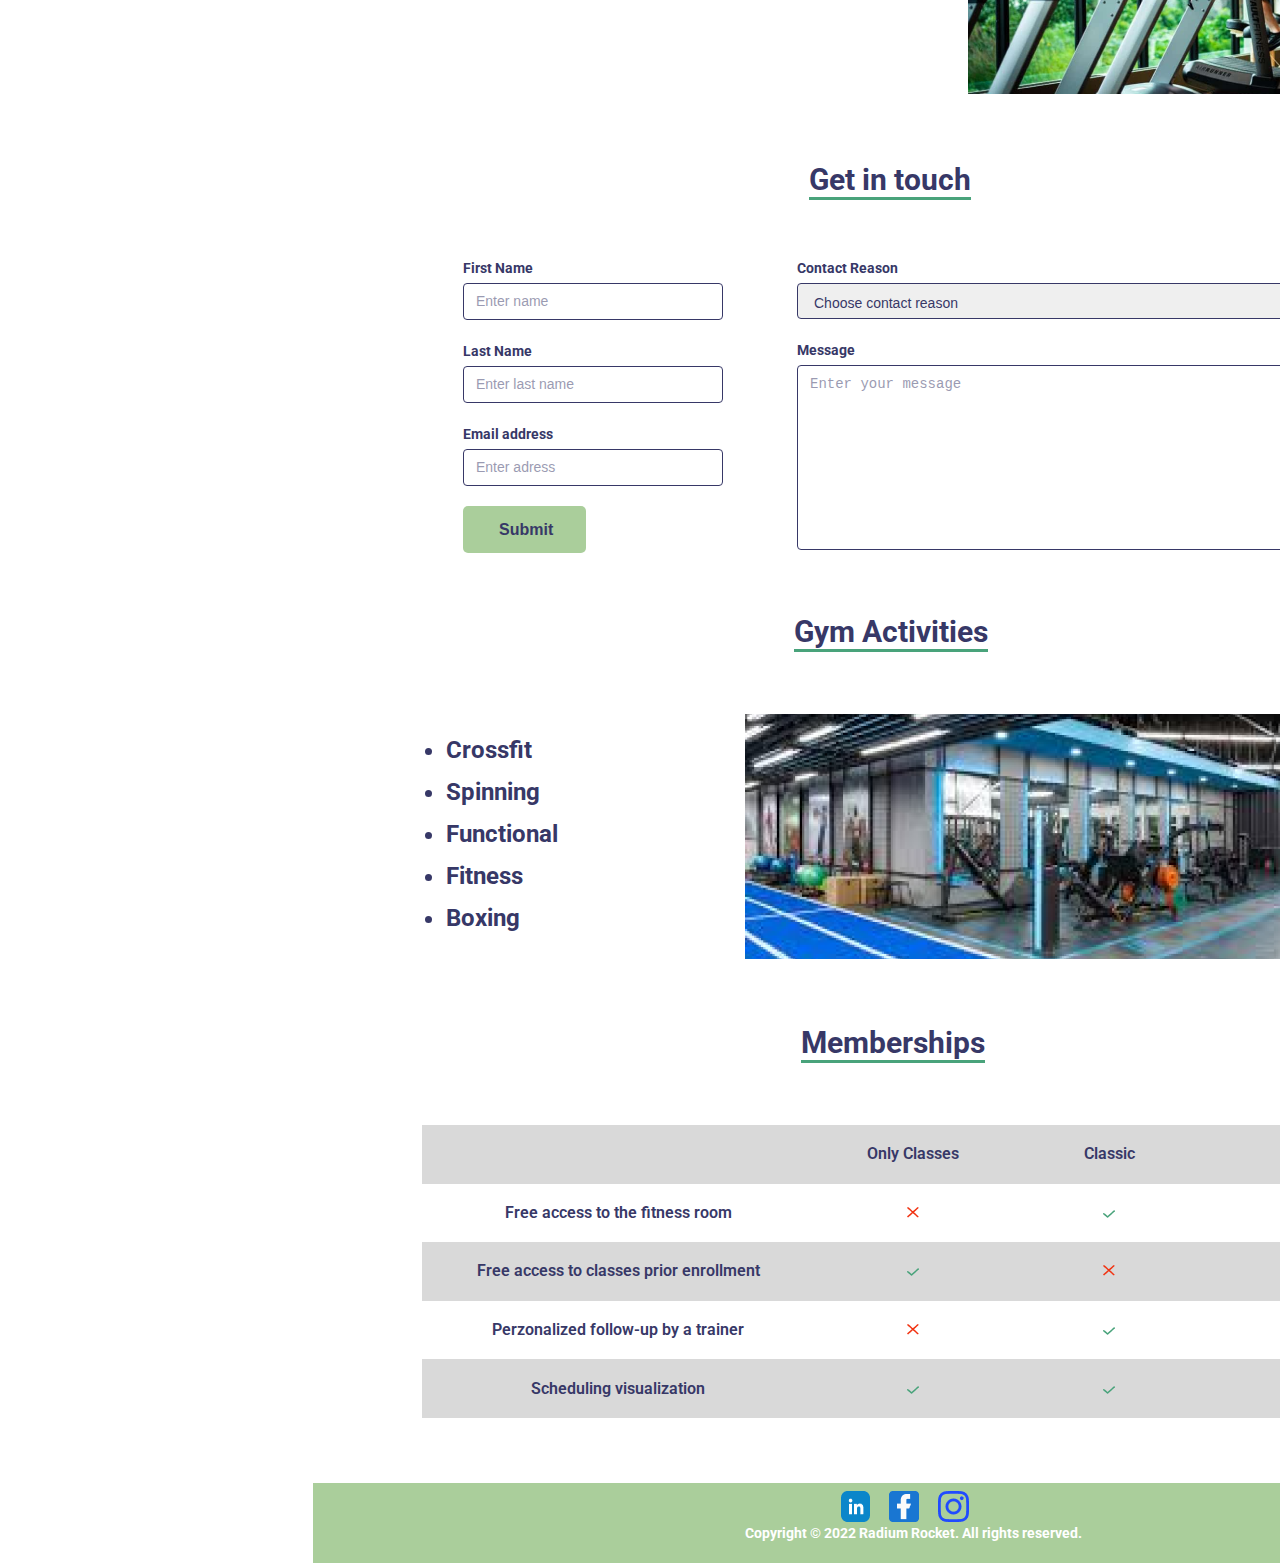
==== commit b9afd469: "BaSP-W03-2023: reset changed and fixes on css and html" ====
--- a/Week-03/index.html
+++ b/Week-03/index.html
@@ -1,6 +1,9 @@
 <!DOCTYPE html>
 <html lang="en">
     <head>
+        <meta charset="UTF-8">
+        <meta http-equiv="X-UA-Compatible" content="IE=edge">
+        <meta name="viewport" content="width=device-width, initial-scale=1.0">
         <title>
             MegaRocket
         </title>
@@ -21,19 +24,19 @@
                 <ul>
                     <li class="nav-button">
                         <img src="assets/imgs/home-icon.png" alt="home icon">
-                        <a  href="index.html">
+                        <a href="index.html">
                             Home
                         </a>
                     </li>
                     <li class="nav-button">
                         <img src="assets/imgs/sign-up-icon.png" alt="sign up icon">
-                        <a href="">
+                        <a href="#">
                             Sign Up
                         </a>
                     </li>
                     <li class="nav-button">
                         <img src="assets/imgs/sign-in-icon.png" alt="sign in">
-                        <a href="">
+                        <a href="#">
                             Sign In
                         </a>
                     </li>
@@ -79,7 +82,7 @@
                 <h2 class="section-title">
                     Features
                 </h2>
-                <article class="feature-article">
+                <article class="feature-article first-column-feature">
                     <img src="assets/imgs/shift-reservations-logo.png" alt="shift icon">
                     <h3>
                         Shift Reservations
@@ -99,7 +102,7 @@
                         Sed nulla amet lorem feugiat tempus aliquam.
                     </p>
                 </article>
-                <article class="feature-article">
+                <article class="feature-article first-column-feature">
                     <img src="assets/imgs/membership-management-logo.png" alt="management icon">
                     <h3>
                         Membership Management
@@ -149,53 +152,54 @@
                 <form>
                     <div class="form-inputs">
                         <div class="form-input">
-                            <label class="label" for="form-name">
+                            <label for="form-name" class="label">
                                 First Name
                             </label>
                             <input id="form-name" placeholder="Enter name" type="text">
                         </div>
                         <div class="form-input">
-                            <label class="label" for="form-last-name">
+                            <label  for="form-last-name" class="label">
                                 Last Name
                             </label>
                             <input id="form-last-name" placeholder="Enter last name" type="text">
                         </div class="form-input">
                         <div class="form-input">
-                            <label class="label" for="form-email">
+                            <label  for="form-email" class="label">
                                 Email address
                             </label>
                             <input id="form-email" placeholder="Enter adress" type="text">
                         </div>
+                        <button class="form-button" type="submit">
+                            Submit
+                        </button>
                     </div>
-                    <div class="form-select">
-                        <label class="label" for="form-reason">
-                            Contact Reason
-                        </label>
-                        <select id="form-reason">
-                            <option selected dissabled hidden value="Choose contact reason">
-                                Choose contact reason
-                            </option>
-                            <option value="I want to make a claim">
-                                I want to make a claim
-                            </option>
-                            <option value="I want to realize a query or suggestion">
-                                I want to realize a query or suggestion
-                            </option>
-                            <option value="I want to know the memberships and costs">
-                                I want to know the memberships and costs
-                            </option>
-                        </select>
-                        <i></i>
+                    <div class="form-select-textarea">
+                        <div class="form-select">
+                            <label for="form-reason" class="label">
+                                Contact Reason
+                            </label>
+                            <select id="form-reason">
+                                <option selected dissabled hidden value="Choose contact reason">
+                                    Choose contact reason
+                                </option>
+                                <option value="I want to make a claim">
+                                    I want to make a claim
+                                </option>
+                                <option value="I want to realize a query or suggestion">
+                                    I want to realize a query or suggestion
+                                </option>
+                                <option value="I want to know the memberships and costs">
+                                    I want to know the memberships and costs
+                                </option>
+                            </select>
+                        </div>
+                        <div class="form-textarea">
+                            <label for="form-message"class="label">
+                                Message
+                            </label>
+                            <textarea placeholder="Enter your message"></textarea>
+                        </div>
                     </div>
-                    <div class="form-textarea">
-                        <label class="label">
-                            Message
-                        </label>
-                        <textarea placeholder="Enter your message"></textarea>
-                    </div>
-                    <button type="submit">
-                        Submit
-                    </button>
                 </form>
             </section>
             <section class="activities-section">
@@ -227,20 +231,20 @@
                 <h2 class="section-title">
                     Memberships
                 </h2>
-                <table>
+                <table class="membership-table">
                     <tr class="colored-tr">
                         <th class="first-column"></th>
-                        <th>
+                        <th class="membership-th">
                             Only Classes
                         </th>
-                        <th>
+                        <th class="membership-th">
                             Classic
                         </th>
-                        <th>
+                        <th class="membership-th">
                             Black
                         </th>
                     </tr>
-                    <tr>
+                    <tr class="white-tr">
                         <td>
                             Free access to the fitness room
                         </td>
@@ -251,7 +255,7 @@
                             <img src="assets/imgs/check-member-icon.png" alt="check icon">
                         </td>
                         <td>
-                            <img src="assets/imgs/check-member-icon.png">
+                            <img src="assets/imgs/check-member-icon.png" alt="check-icon">
                         </td>
                     </tr>
                     <tr class="colored-tr">
@@ -265,10 +269,10 @@
                             <img src="assets/imgs/x-member-icon.png" alt="check icon">
                         </td>
                         <td>
-                            <img src="assets/imgs/check-member-icon.png">
-                        </td>
-                    </tr>
-                    <tr>
+                            <img src="assets/imgs/check-member-icon.png" alt="check-icon">
+                        </td>
+                    </tr>
+                    <tr class="white-tr">
                         <td>
                             Perzonalized follow-up by a trainer
                         </td>
@@ -279,7 +283,7 @@
                             <img src="assets/imgs/check-member-icon.png" alt="check icon">
                         </td>
                         <td>
-                            <img src="assets/imgs/check-member-icon.png">
+                            <img src="assets/imgs/check-member-icon.png" alt="check-icon">
                         </td>
                     </tr>
                     <tr class="colored-tr">
@@ -293,7 +297,7 @@
                             <img src="assets/imgs/check-member-icon.png" alt="check icon">
                         </td>
                         <td>
-                            <img src="assets/imgs/check-member-icon.png">
+                            <img src="assets/imgs/check-member-icon.png" alt="check-icon">
                         </td>
                     </tr>
                 </table>
@@ -301,13 +305,13 @@
         </main>
         <footer>
             <div>
-                <a href="">
+                <a href="#">
                     <img src="assets/imgs/linkedin.png" alt="linkedin logo">
                 </a>
-                <a href="">
+                <a href="#">
                     <img src="assets/imgs/facebook.png" alt="facebook logo">
                 </a>
-                <a href="">
+                <a href="#">
                     <img src="assets/imgs/instagram.png" alt="instagram logo">
                 </a>
             </div>
--- a/Week-03/css/style.css
+++ b/Week-03/css/style.css
@@ -1,16 +1,14 @@
-* {
+body {
     box-sizing: border-box;
-    margin: 0;
-    padding: 0;
     font-family: 'Roboto', sans-serif;
 }
 
 header {
     background-color: #373867;
-    position: sticky;
+    position: fixed;
     top: 0;
     height: 98px;
-    width: 1512px;
+    width: 100%;
     box-shadow: 0px 4px 4px rgba(0, 0, 0, 0.25);
     z-index: 1;
 }
@@ -20,7 +18,7 @@
     display: block;
     position: fixed;
     width: 313px;
-    height: 915px;
+    height: 100%;
     top: 98px;
     z-index: 1;
 }
@@ -33,6 +31,7 @@
 main {
     position: relative;
     width: 1200px;
+    top: 98px;
     left: 313px;
 }
 
@@ -41,6 +40,7 @@
     display: block;
     position: relative;
     text-align: center;
+    top: 98px;
     padding-top: 8px;
     height: 72px;
     width: 1200px;
@@ -49,6 +49,16 @@
     font-weight: 700;
     font-size: 14px;
     line-height: 16px;
+}
+
+table, tbody, th, td, tr {
+    vertical-align: middle;
+    text-align: center;
+}
+
+footer a {
+    margin-right: 16px;
+    text-decoration: none;
 }
 
 .logo {
@@ -94,33 +104,31 @@
 
 .contact-info {
     position: relative;
-    margin: 19px;
-    top: 477px;
+    margin-left: 30px;
+    top: 462.67px;
 }
 
 .contact-item {
+    list-style: none;
+    margin-top: 19px;
+    color: #373867;
+    font-size: 20px;
+    line-height: 23px;
+}
+
+.contact-item img {
+    float: left;
+    margin-right: 16.36px;
+}
+
+.contact-info h2 {
     display: inline-block;
     position: relative;
-    list-style: none;
-    width: 217px;
-    margin-top: 19px;
-    left: 47px;
-    color: #373867;
-    font-size: 20px;
-    line-height: 23px;
-}
-
-.contact-item img {
-    position: absolute;
-    left: -32.72px;
-}
-
-.contact-info h2 {
-    display: inline-block;
-    position: relative;
+    margin-bottom: 21px;
     color: #FFFFFF;
     border-bottom: 3px solid #FFFFFF;
-    left: 46px;
+    left: 31.64px;
+    font-weight: bold;
     font-size: 20px;
     line-height: 23px;
 }
@@ -144,6 +152,7 @@
     text-transform: uppercase;
     margin: 0;
     color: #373867;
+    font-weight: bold;
     font-size: 40px;
     line-height: 47px;
 }
@@ -174,7 +183,6 @@
 }
 
 .features-section {
-    display: inline-block;
     margin-top: 65px;
     margin-left: 112px;
     height: 469px;
@@ -188,8 +196,12 @@
 
 .feature-article {
     display: inline-block;
-    width: 477px;
+    width: 395px;
     margin-top: 24px;
+}
+
+.first-column-feature {
+    margin-right: 164px;
 }
 
 .feature-article img,h3,p {
@@ -272,7 +284,7 @@
 }
 
 .form-inputs {
-    float: left;
+    display: inline-block;
     margin-right: 74px;
 }
 
@@ -287,8 +299,7 @@
 }
 
 .form-input input {
-    width: 260px;
-    height: 37px;
+    width: 234px;
     padding: 10px 12px 10px 12px;
     border: 1px solid #373867;
     border-radius: 4px;
@@ -302,8 +313,24 @@
     opacity: 0.5;
 }
 
-.form-select, .form-textarea {
+.form-button {
+    border-style: none;
+    margin-top: 20px;
+    padding: 14px 36px;
+    width: 123px;
+    height: 47px;
+    background: #AACE9B;
+    border-radius: 5px;
+    color: #373867;
+    font-weight: bold;
+    font-size: 16px;
+    line-height: 19px;
+    text-align: center;
+}
+
+.form-select-textarea {
     float: right;
+    width: 566px;
 }
 
 .form-select select {
@@ -319,32 +346,18 @@
 }
 
 .form-textarea textarea {
+    width: 540px;
+    height: 163px;
     resize: none;
     padding: 10px 12px 10px 12px;
     border: 1px solid #373867;
     border-radius: 4px;
-    width: 566px;
-    height: 191.6px;
-}
-
-button {
-    border-style: none;
-    margin-top: 22px;
-    padding: 14px 36px;
-    width: 123px;
-    height: 47px;
-    background: #AACE9B;
-    border-radius: 5px;
-    color: #373867;
-    font-weight: bold;
-    font-size: 16px;
-    line-height: 19px;
-    text-align: center;
 }
 
 .activities-section {
     margin-top: 65px;
     margin-left: 133px;
+    height: 346px;
 }
 
 .activities-section h2 {
@@ -353,6 +366,7 @@
 }
 
 .activities-article ul {
+    list-style: disc;
     display: inline-block;
     margin-top: 22px;
     color: #373867;
@@ -381,35 +395,23 @@
     margin-bottom: 62px;
 }
 
-table {
-    width: 981.55px;
-    height: 293px;
-    border-spacing: 0;
+.membership-table {
     color: #373867;
     font-weight: 600;
-}
-
-tr {
-    height: 58.6px;
-}
-
-th {
-    width: 196.31px;
 }
 
 .first-column {
     width: 392.62px;
 }
 
-td {
-    text-align: center;
+.white-tr, .colored-tr {
+    height: 58.6px;
 }
 
 .colored-tr {
     background-color: #D9D9D9;;
 }
 
-footer a {
-    margin-right: 16px;
-    text-decoration: none;
-}+.membership-th {
+    width: 196.31px;
+}
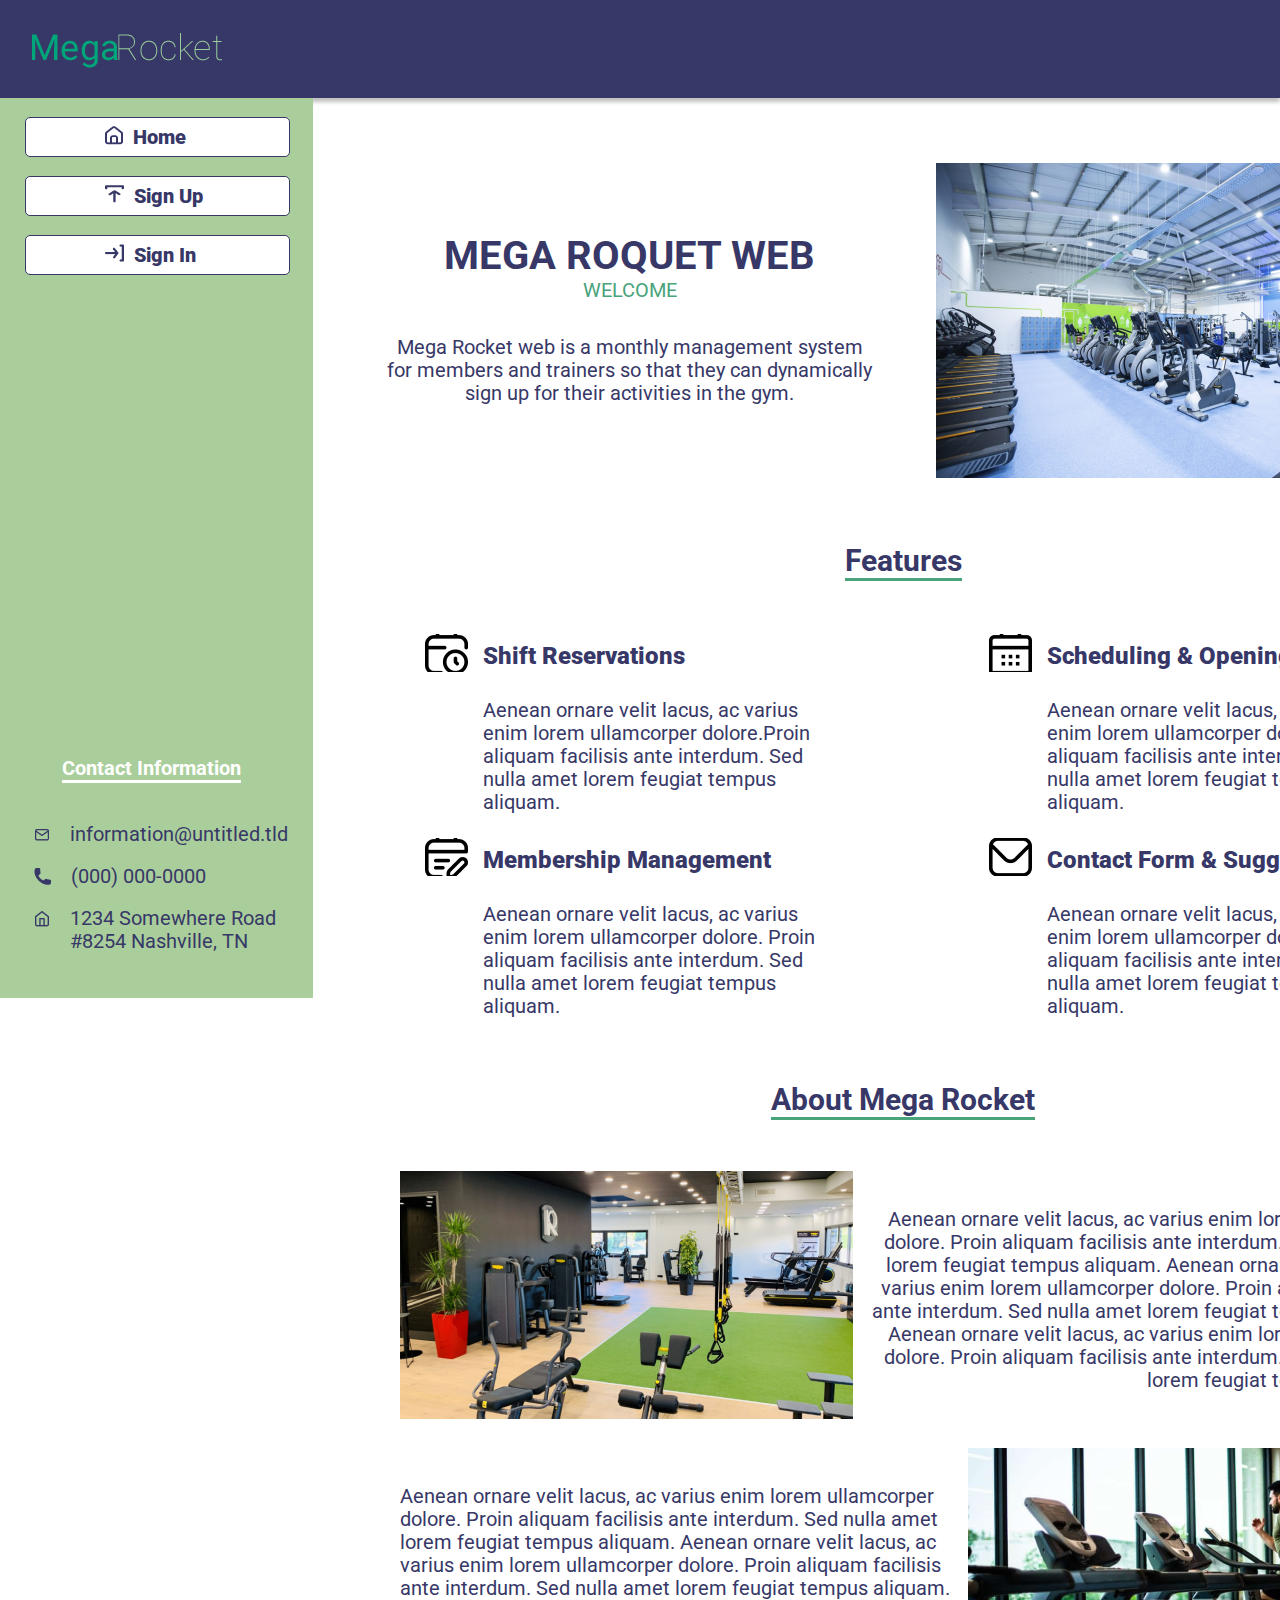
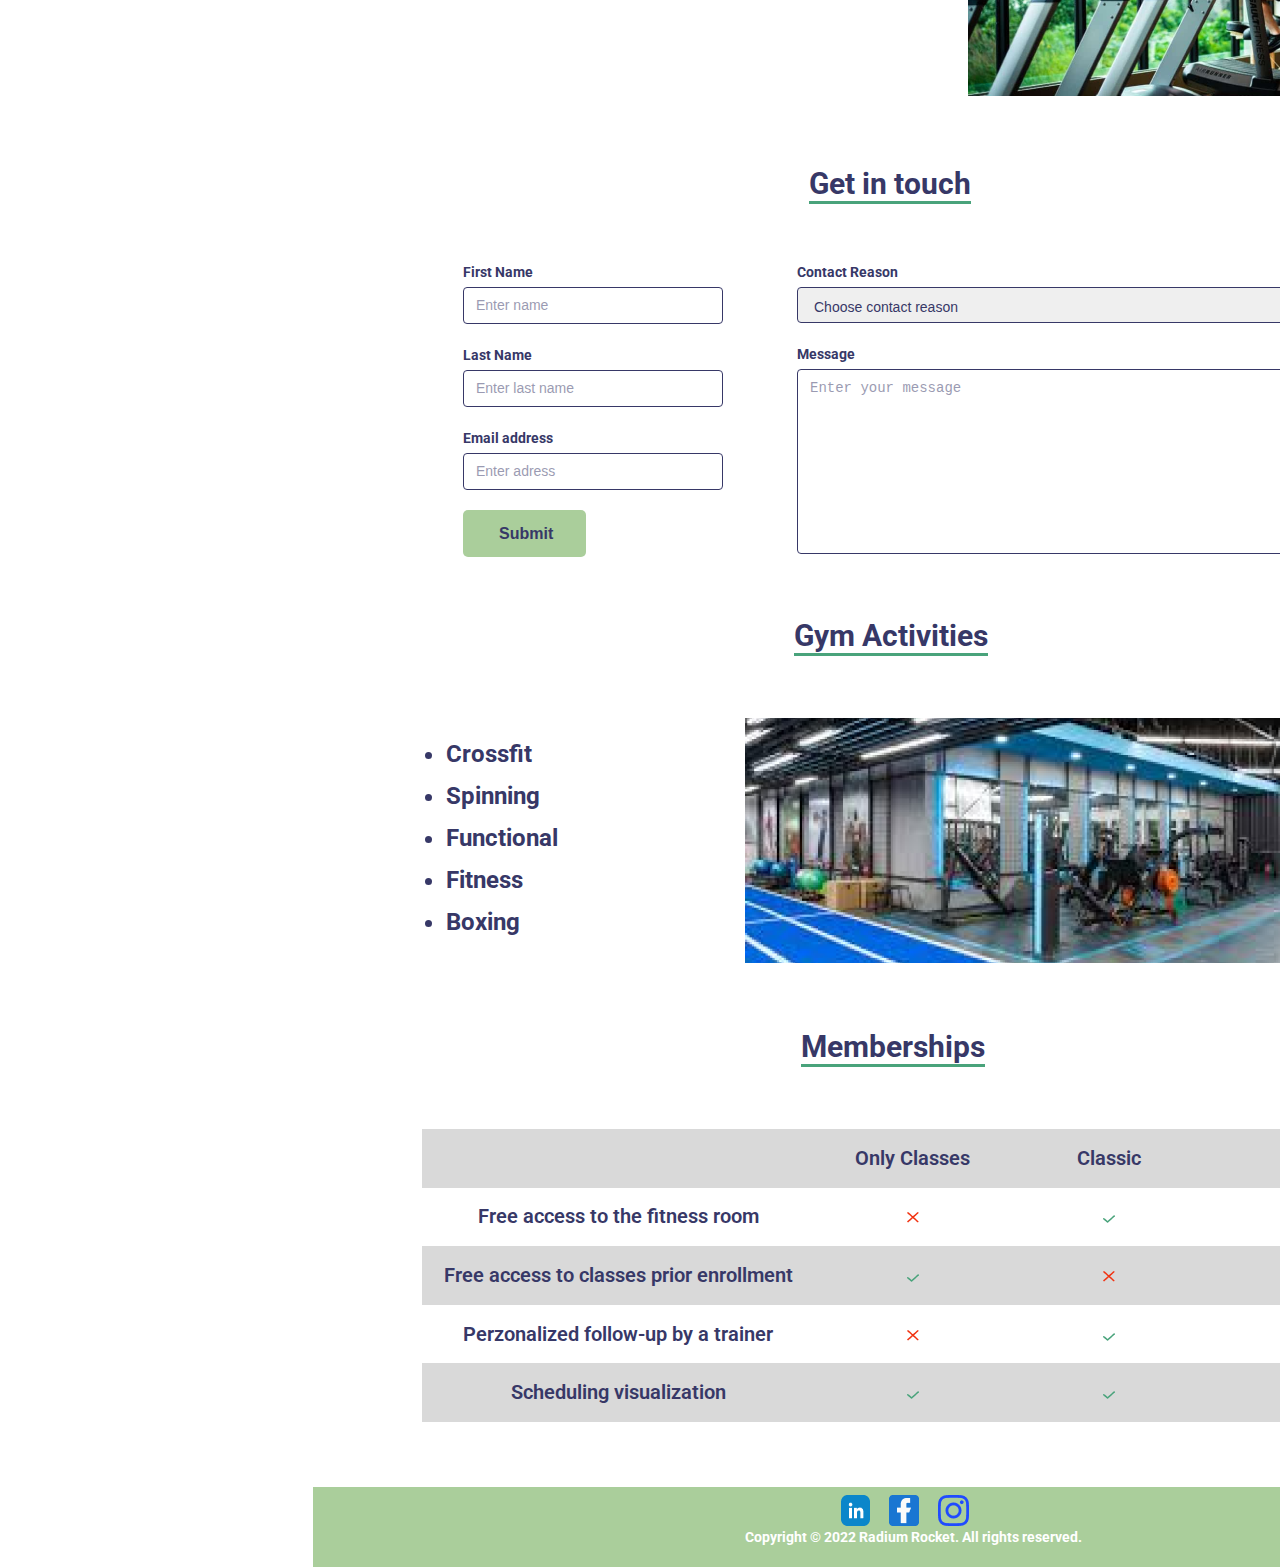
==== commit cff75964: "BaSP-W03-2023: CSS code organized and updated README" ====
--- a/Week-03/index.html
+++ b/Week-03/index.html
@@ -23,20 +23,20 @@
             <nav>
                 <ul>
                     <li class="nav-button">
-                        <img src="assets/imgs/home-icon.png" alt="home icon">
                         <a href="index.html">
+                            <img src="assets/imgs/home-icon.png" alt="home icon">
                             Home
                         </a>
                     </li>
                     <li class="nav-button">
-                        <img src="assets/imgs/sign-up-icon.png" alt="sign up icon">
                         <a href="#">
+                            <img src="assets/imgs/sign-up-icon.png" alt="sign up icon">
                             Sign Up
                         </a>
                     </li>
                     <li class="nav-button">
-                        <img src="assets/imgs/sign-in-icon.png" alt="sign in">
                         <a href="#">
+                            <img src="assets/imgs/sign-in-icon.png" alt="sign in">
                             Sign In
                         </a>
                     </li>
--- a/Week-03/css/style.css
+++ b/Week-03/css/style.css
@@ -1,30 +1,32 @@
 body {
     box-sizing: border-box;
     font-family: 'Roboto', sans-serif;
+    font-size: 20px;
+    line-height: 23px;
+    overflow-x: hidden;
 }
 
 header {
+    position: fixed;
+    width: 100%;
+    height: 98px;
+    top: 0;
+    box-shadow: 0px 4px 4px rgba(0, 0, 0, 0.25);
     background-color: #373867;
+    z-index: 1;
+}
+
+aside {
     position: fixed;
-    top: 0;
-    height: 98px;
-    width: 100%;
-    box-shadow: 0px 4px 4px rgba(0, 0, 0, 0.25);
-    z-index: 1;
-}
-
-aside {
-    background-color: #AACE9B;
     display: block;
-    position: fixed;
     width: 313px;
     height: 100%;
     top: 98px;
+    background-color: #AACE9B;
     z-index: 1;
 }
 
 nav {
-    display: inline-block;
     margin: 19px 25px 19px 25px;
 }
 
@@ -35,27 +37,27 @@
     left: 313px;
 }
 
+table, tbody, th, td, tr {
+    vertical-align: middle;
+    text-align: center;
+}
+
 footer {
-    background-color: #AACE9B;
     display: block;
     position: relative;
+    width: 1200px;
+    height: 72px;
+    padding-top: 8px;
+    top: 98px;
+    left: 313px;
+    background-color: #AACE9B;
+    color: #FFFFFF;
     text-align: center;
-    top: 98px;
-    padding-top: 8px;
-    height: 72px;
-    width: 1200px;
-    left: 313px;
-    color: #FFFFFF;
     font-weight: 700;
     font-size: 14px;
     line-height: 16px;
 }
 
-table, tbody, th, td, tr {
-    vertical-align: middle;
-    text-align: center;
-}
-
 footer a {
     margin-right: 16px;
     text-decoration: none;
@@ -63,43 +65,37 @@
 
 .logo {
     display: inline-block;
-    margin: 29px;
     width: 194px;
     height: 41px;
+    margin: 29px;
 }
 
 .nav-button {
-    position: relative;
-    list-style: none;
+    width: 263px;
+    height: 38px;
+    margin-bottom: 19px;
     background: #FFFFFF;
     border: 1px solid #373867;
     border-radius: 5px;
-    height: 38px;
-    width: 263px;
-    margin-bottom: 19px;
+}
+
+.nav-button a {
+    display: block;
+    padding-top: 8px;
+    padding-bottom: 8px;
+    color: #373867;
+    text-decoration: none;
+    font-weight: 876;
+}
+
+.nav-button img {
+    float: left;
+    margin-left: 79px;
+    margin-right: 10px;
 }
 
 .nav-button:last-child {
     margin-bottom: 0;
-}
-
-.nav-button a {
-    display: block;
-    text-decoration: none;
-    color: #373867;
-    font-style: normal;
-    height: 38px;
-    font-size: 20px;
-    font-weight: 876;
-    line-height: 23px;
-    padding-top: 7.3px;
-    padding-left: 107px;
-}
-
-.nav-button img {
-    position: absolute;
-    left: 79px;
-    top: 9.86px;
 }
 
 .contact-info {
@@ -108,29 +104,26 @@
     top: 462.67px;
 }
 
+.contact-info h2 {
+    position: relative;
+    display: inline-block;
+    margin-bottom: 21px;
+    left: 31.64px;
+    border-bottom: 3px solid #FFFFFF;
+    color: #FFFFFF;
+    font-weight: bold;
+}
+
 .contact-item {
+    margin-top: 19px;
+    color: #373867;
+    line-height: 23px;
     list-style: none;
-    margin-top: 19px;
-    color: #373867;
-    font-size: 20px;
-    line-height: 23px;
 }
 
 .contact-item img {
     float: left;
     margin-right: 16.36px;
-}
-
-.contact-info h2 {
-    display: inline-block;
-    position: relative;
-    margin-bottom: 21px;
-    color: #FFFFFF;
-    border-bottom: 3px solid #FFFFFF;
-    left: 31.64px;
-    font-weight: bold;
-    font-size: 20px;
-    line-height: 23px;
 }
 
 .welcome-section {
@@ -142,35 +135,36 @@
 
 .welcome-text {
     float: left;
-    text-align: center;
     width: 485px;
     margin-top: 69px;
     margin-right: 64px;
+    text-align: center;
 }
 
 .welcome-text h1 {
+    margin: 0;
+    color: #373867;
     text-transform: uppercase;
-    margin: 0;
-    color: #373867;
     font-weight: bold;
     font-size: 40px;
     line-height: 47px;
 }
 
 .welcome-text h2 {
+    color: #49A37B;
     text-transform: uppercase;
-    color: #49A37B;
-    font-weight: 400;
-    font-size: 20px;
-    line-height: 23px;
 }
 
 .welcome-text p {
-    color: #373867;
     margin-top: 34px;
-    font-weight: 400;
-    font-size: 20px;
-    line-height: 23px;
+    color: #373867;
+}
+
+.features-section {
+    width: 959px;
+    height: 469px;
+    margin-left: 112px;
+    margin-top: 65px;
 }
 
 .section-title {
@@ -182,13 +176,6 @@
     line-height: 35px;
 }
 
-.features-section {
-    margin-top: 65px;
-    margin-left: 112px;
-    height: 469px;
-    width: 959px;
-}
-
 .features-section h2 {
     margin-left: 420px;
     margin-bottom: 29px;
@@ -214,26 +201,24 @@
 }
 
 .feature-article h3 {
-    color: #373867;
     margin-top: 8px;
+    color: #373867;
     font-weight: 876;
     font-size: 24px;
     line-height: 28px;
 }
 
 .feature-article p {
-    color: #373867;
+    width: 337px;
     height: 115px;
-    width: 337px;
     margin-top: 29px;
+    color: #373867;
     font-weight: 400;
-    font-size: 20px;
-    line-height: 23px;
 }
 
 .about-section {
+    margin-left: 87px;
     margin-top: 70px;
-    margin-left: 87px;
 }
 
 .about-section h2 {
@@ -241,41 +226,35 @@
     margin-bottom: 51px;  
 }
 
-.about-article-first p{
+.about-article-first p {
     float: right;
-    text-align: right;
+    width: 554px;
+    height: 184px;
     margin-top: 37px;
     margin-right: 91px;
-    width: 554px;
-    height: 184px;
-    color: #373867;
-    font-weight: 400;
-    font-size: 20px;
-    line-height: 23px;
+    color: #373867;
+    text-align: right;
 }
 
 .about-article-second {
     margin-top: 24px;
 }
 
-.about-article-second p{
-    float: left;
-    text-align: left;
+.about-article-second p {
+    float: left;
+    width: 558px;
+    height: 115px;
     margin-top: 37px;
     margin-right: 10px;
-    width: 558px;
-    height: 115px;
-    color: #373867;
-    font-weight: 400;
-    font-size: 20px;
-    line-height: 23px;
+    color: #373867;
+    text-align: left;
 }
 
 .form-section {
-    margin-top: 65px;
-    margin-left: 150px;
     width: 900px;
     height: 387px;
+    margin-left: 150px;
+    margin-top: 65px;
 }
 
 .form-section h2 {
@@ -288,11 +267,11 @@
     margin-right: 74px;
 }
 
-.label{
+.label {
     display: block;
-    color: #373867;
+    margin-top: 23px;
     margin-bottom: 7px;
-    margin-top: 23px;
+    color: #373867;
     font-weight: bold;
     font-size: 14px;
     line-height: 16px;
@@ -307,25 +286,24 @@
 
 .form-input input::placeholder, .form-textarea textarea::placeholder {
     color: #373867;
-    font-weight: 400;
     font-size: 14px;
     line-height: 16px;
     opacity: 0.5;
 }
 
 .form-button {
-    border-style: none;
+    width: 123px;
+    height: 47px;
     margin-top: 20px;
     padding: 14px 36px;
-    width: 123px;
-    height: 47px;
     background: #AACE9B;
+    border-style: none;
     border-radius: 5px;
     color: #373867;
+    text-align: center;
     font-weight: bold;
     font-size: 16px;
     line-height: 19px;
-    text-align: center;
 }
 
 .form-select-textarea {
@@ -334,13 +312,12 @@
 }
 
 .form-select select {
+    width: 566px;
     height: 36px;
-    width: 566px;
     padding: 10px 12px 10px 12px;
     border: 1px solid #373867;
     border-radius: 4px;
     color: #373867;
-    font-weight: 400;
     font-size: 14px;
     line-height: 16px;
 }
@@ -348,16 +325,16 @@
 .form-textarea textarea {
     width: 540px;
     height: 163px;
-    resize: none;
     padding: 10px 12px 10px 12px;
     border: 1px solid #373867;
     border-radius: 4px;
+    resize: none;
 }
 
 .activities-section {
+    height: 346px;
     margin-top: 65px;
     margin-left: 133px;
-    height: 346px;
 }
 
 .activities-section h2 {
@@ -366,13 +343,13 @@
 }
 
 .activities-article ul {
-    list-style: disc;
     display: inline-block;
     margin-top: 22px;
     color: #373867;
     font-weight: bold;
     font-size: 24px;
     line-height: 28px;
+    list-style: disc;
 }
 
 .activities-article ul li {
@@ -385,8 +362,8 @@
 }
 
 .membership-section {
-    margin-top: 65px;
     margin-left: 109px;
+    margin-top: 65px;
     margin-bottom: 65px;
 }
 
@@ -400,18 +377,18 @@
     font-weight: 600;
 }
 
+.colored-tr {
+    background-color: #D9D9D9;;
+}
+
+.colored-tr, .white-tr {
+    height: 58.6px;
+}
+
 .first-column {
     width: 392.62px;
 }
 
-.white-tr, .colored-tr {
-    height: 58.6px;
-}
-
-.colored-tr {
-    background-color: #D9D9D9;;
-}
-
 .membership-th {
     width: 196.31px;
-}
+}